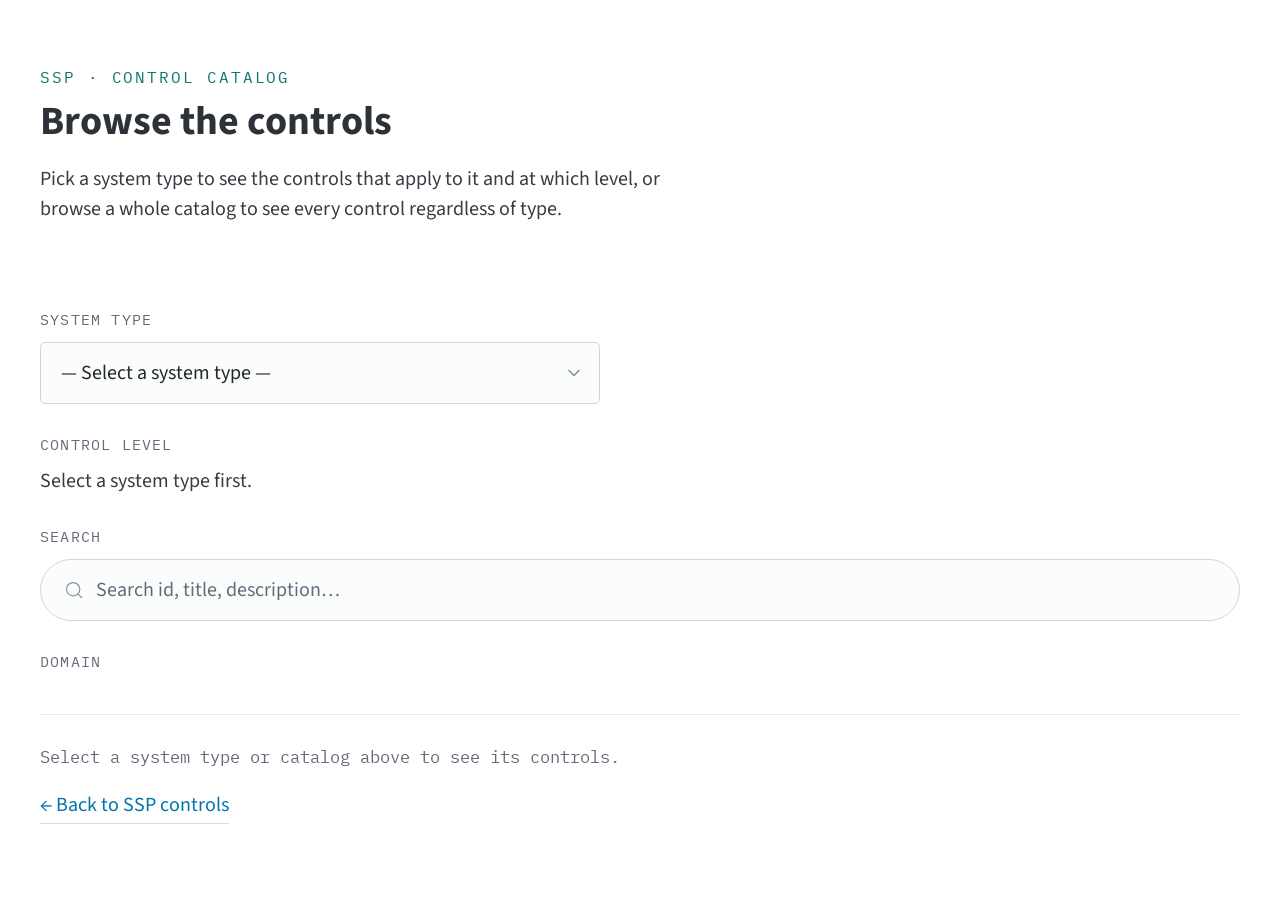
==== docs/controls/index.html @ 4e7e6baa "Initial commit: standalone SSP controls tool, migrated from ziqiangg.github.io Pruned to the SSP too" ====
<!DOCTYPE html>
<html lang="en">
<head>
<meta charset="UTF-8">
<meta name="viewport" content="width=device-width, initial-scale=1">
<title>Control Catalog &middot; SSP</title>
<meta name="description" content="Browse and filter all 248 SSP controls by system type, control level, and domain.">
<link rel="icon" type="image/png" href="../assets/img/favicon.png">
<link rel="preconnect" href="https://fonts.googleapis.com">
<link rel="preconnect" href="https://fonts.gstatic.com" crossorigin>
<link href="https://fonts.googleapis.com/css2?family=IBM+Plex+Mono:wght@500;600&family=Source+Sans+3:wght@400;600&display=swap" rel="stylesheet">
<link rel="stylesheet" href="../assets/css/pico.classless.min.css">
<link rel="stylesheet" href="../assets/css/style.css">
</head>
<body>
<main>
  <section class="brief">
    <span class="eyebrow">SSP &middot; Control Catalog</span>
    <h1>Browse the controls</h1>
    <p>
      Pick a system type to see the controls that apply to it and at which level, or browse a whole
      catalog to see every control regardless of type.
    </p>
  </section>

  <form id="filters" class="filter-bar">
    <fieldset>
      <legend>System type</legend>
      <select id="type-select" name="type">
        <option value="">Loading&hellip;</option>
      </select>
    </fieldset>

    <fieldset>
      <legend>Control level</legend>
      <div id="level-filter" class="check-list"></div>
    </fieldset>

    <fieldset>
      <legend>Search</legend>
      <input type="search" id="search-input" name="q" placeholder="Search id, title, description&hellip;" aria-label="Search controls">
    </fieldset>

    <fieldset>
      <legend>Domain</legend>
      <div id="domain-filter" class="check-list domain-grid"></div>
    </fieldset>
  </form>

  <p id="result-count" class="result-count" aria-live="polite"></p>

  <ul id="control-list" class="control-list"></ul>

  <p><a class="source-link" href="../">&larr; Back to SSP controls</a></p>
</main>
<script src="../assets/js/controls.js"></script>
</body>
</html>
---- docs/assets/css/pico.classless.min.css ----
@charset "UTF-8";/*!
 * Pico CSS ✨ v2.0.6 (https://picocss.com)
 * Copyright 2019-2024 - Licensed under MIT
 */:root{--pico-font-family-emoji:"Apple Color Emoji","Segoe UI Emoji","Segoe UI Symbol","Noto Color Emoji";--pico-font-family-sans-serif:system-ui,"Segoe UI",Roboto,Oxygen,Ubuntu,Cantarell,Helvetica,Arial,"Helvetica Neue",sans-serif,var(--pico-font-family-emoji);--pico-font-family-monospace:ui-monospace,SFMono-Regular,"SF Mono",Menlo,Consolas,"Liberation Mono",monospace,var(--pico-font-family-emoji);--pico-font-family:var(--pico-font-family-sans-serif);--pico-line-height:1.5;--pico-font-weight:400;--pico-font-size:100%;--pico-text-underline-offset:0.1rem;--pico-border-radius:0.25rem;--pico-border-width:0.0625rem;--pico-outline-width:0.125rem;--pico-transition:0.2s ease-in-out;--pico-spacing:1rem;--pico-typography-spacing-vertical:1rem;--pico-block-spacing-vertical:var(--pico-spacing);--pico-block-spacing-horizontal:var(--pico-spacing);--pico-form-element-spacing-vertical:0.75rem;--pico-form-element-spacing-horizontal:1rem;--pico-group-box-shadow:0 0 0 rgba(0, 0, 0, 0);--pico-group-box-shadow-focus-with-button:0 0 0 var(--pico-outline-width) var(--pico-primary-focus);--pico-group-box-shadow-focus-with-input:0 0 0 0.0625rem var(--pico-form-element-border-color);--pico-modal-overlay-backdrop-filter:blur(0.375rem);--pico-nav-element-spacing-vertical:1rem;--pico-nav-element-spacing-horizontal:0.5rem;--pico-nav-link-spacing-vertical:0.5rem;--pico-nav-link-spacing-horizontal:0.5rem;--pico-nav-breadcrumb-divider:">";--pico-icon-checkbox:url("data:image/svg+xml,%3Csvg xmlns='http://www.w3.org/2000/svg' width='24' height='24' viewBox='0 0 24 24' fill='none' stroke='rgb(255, 255, 255)' stroke-width='4' stroke-linecap='round' stroke-linejoin='round'%3E%3Cpolyline points='20 6 9 17 4 12'%3E%3C/polyline%3E%3C/svg%3E");--pico-icon-minus:url("data:image/svg+xml,%3Csvg xmlns='http://www.w3.org/2000/svg' width='24' height='24' viewBox='0 0 24 24' fill='none' stroke='rgb(255, 255, 255)' stroke-width='4' stroke-linecap='round' stroke-linejoin='round'%3E%3Cline x1='5' y1='12' x2='19' y2='12'%3E%3C/line%3E%3C/svg%3E");--pico-icon-chevron:url("data:image/svg+xml,%3Csvg xmlns='http://www.w3.org/2000/svg' width='24' height='24' viewBox='0 0 24 24' fill='none' stroke='rgb(136, 145, 164)' stroke-width='2' stroke-linecap='round' stroke-linejoin='round'%3E%3Cpolyline points='6 9 12 15 18 9'%3E%3C/polyline%3E%3C/svg%3E");--pico-icon-date:url("data:image/svg+xml,%3Csvg xmlns='http://www.w3.org/2000/svg' width='24' height='24' viewBox='0 0 24 24' fill='none' stroke='rgb(136, 145, 164)' stroke-width='2' stroke-linecap='round' stroke-linejoin='round'%3E%3Crect x='3' y='4' width='18' height='18' rx='2' ry='2'%3E%3C/rect%3E%3Cline x1='16' y1='2' x2='16' y2='6'%3E%3C/line%3E%3Cline x1='8' y1='2' x2='8' y2='6'%3E%3C/line%3E%3Cline x1='3' y1='10' x2='21' y2='10'%3E%3C/line%3E%3C/svg%3E");--pico-icon-time:url("data:image/svg+xml,%3Csvg xmlns='http://www.w3.org/2000/svg' width='24' height='24' viewBox='0 0 24 24' fill='none' stroke='rgb(136, 145, 164)' stroke-width='2' stroke-linecap='round' stroke-linejoin='round'%3E%3Ccircle cx='12' cy='12' r='10'%3E%3C/circle%3E%3Cpolyline points='12 6 12 12 16 14'%3E%3C/polyline%3E%3C/svg%3E");--pico-icon-search:url("data:image/svg+xml,%3Csvg xmlns='http://www.w3.org/2000/svg' width='24' height='24' viewBox='0 0 24 24' fill='none' stroke='rgb(136, 145, 164)' stroke-width='1.5' stroke-linecap='round' stroke-linejoin='round'%3E%3Ccircle cx='11' cy='11' r='8'%3E%3C/circle%3E%3Cline x1='21' y1='21' x2='16.65' y2='16.65'%3E%3C/line%3E%3C/svg%3E");--pico-icon-close:url("data:image/svg+xml,%3Csvg xmlns='http://www.w3.org/2000/svg' width='24' height='24' viewBox='0 0 24 24' fill='none' stroke='rgb(136, 145, 164)' stroke-width='3' stroke-linecap='round' stroke-linejoin='round'%3E%3Cline x1='18' y1='6' x2='6' y2='18'%3E%3C/line%3E%3Cline x1='6' y1='6' x2='18' y2='18'%3E%3C/line%3E%3C/svg%3E");--pico-icon-loading:url("data:image/svg+xml,%3Csvg fill='none' height='24' width='24' viewBox='0 0 24 24' xmlns='http://www.w3.org/2000/svg' %3E%3Cstyle%3E g %7B animation: rotate 2s linear infinite; transform-origin: center center; %7D circle %7B stroke-dasharray: 75,100; stroke-dashoffset: -5; animation: dash 1.5s ease-in-out infinite; stroke-linecap: round; %7D @keyframes rotate %7B 0%25 %7B transform: rotate(0deg); %7D 100%25 %7B transform: rotate(360deg); %7D %7D @keyframes dash %7B 0%25 %7B stroke-dasharray: 1,100; stroke-dashoffset: 0; %7D 50%25 %7B stroke-dasharray: 44.5,100; stroke-dashoffset: -17.5; %7D 100%25 %7B stroke-dasharray: 44.5,100; stroke-dashoffset: -62; %7D %7D %3C/style%3E%3Cg%3E%3Ccircle cx='12' cy='12' r='10' fill='none' stroke='rgb(136, 145, 164)' stroke-width='4' /%3E%3C/g%3E%3C/svg%3E")}@media (min-width:576px){:root{--pico-font-size:106.25%}}@media (min-width:768px){:root{--pico-font-size:112.5%}}@media (min-width:1024px){:root{--pico-font-size:118.75%}}@media (min-width:1280px){:root{--pico-font-size:125%}}@media (min-width:1536px){:root{--pico-font-size:131.25%}}a{--pico-text-decoration:underline}small{--pico-font-size:0.875em}h1,h2,h3,h4,h5,h6{--pico-font-weight:700}h1{--pico-font-size:2rem;--pico-line-height:1.125;--pico-typography-spacing-top:3rem}h2{--pico-font-size:1.75rem;--pico-line-height:1.15;--pico-typography-spacing-top:2.625rem}h3{--pico-font-size:1.5rem;--pico-line-height:1.175;--pico-typography-spacing-top:2.25rem}h4{--pico-font-size:1.25rem;--pico-line-height:1.2;--pico-typography-spacing-top:1.874rem}h5{--pico-font-size:1.125rem;--pico-line-height:1.225;--pico-typography-spacing-top:1.6875rem}h6{--pico-font-size:1rem;--pico-line-height:1.25;--pico-typography-spacing-top:1.5rem}tfoot td,tfoot th,thead td,thead th{--pico-font-weight:600;--pico-border-width:0.1875rem}code,kbd,pre,samp{--pico-font-family:var(--pico-font-family-monospace)}kbd{--pico-font-weight:bolder}:where(select,textarea),input:not([type=submit],[type=button],[type=reset],[type=checkbox],[type=radio],[type=file]){--pico-outline-width:0.0625rem}[type=search]{--pico-border-radius:5rem}[type=checkbox],[type=radio]{--pico-border-width:0.125rem}[type=checkbox][role=switch]{--pico-border-width:0.1875rem}[role=search]{--pico-border-radius:5rem}[role=group] [role=button],[role=group] [type=button],[role=group] [type=submit],[role=group] button,[role=search] [role=button],[role=search] [type=button],[role=search] [type=submit],[role=search] button{--pico-form-element-spacing-horizontal:2rem}details summary[role=button]::after{filter:brightness(0) invert(1)}[aria-busy=true]:not(input,select,textarea):is(button,[type=submit],[type=button],[type=reset],[role=button])::before{filter:brightness(0) invert(1)}:root:not([data-theme=dark]),[data-theme=light]{--pico-background-color:#fff;--pico-color:#373c44;--pico-text-selection-color:rgba(2, 154, 232, 0.25);--pico-muted-color:#646b79;--pico-muted-border-color:#e7eaf0;--pico-primary:#0172ad;--pico-primary-background:#0172ad;--pico-primary-border:var(--pico-primary-background);--pico-primary-underline:rgba(1, 114, 173, 0.5);--pico-primary-hover:#015887;--pico-primary-hover-background:#02659a;--pico-primary-hover-border:var(--pico-primary-hover-background);--pico-primary-hover-underline:var(--pico-primary-hover);--pico-primary-focus:rgba(2, 154, 232, 0.5);--pico-primary-inverse:#fff;--pico-secondary:#5d6b89;--pico-secondary-background:#525f7a;--pico-secondary-border:var(--pico-secondary-background);--pico-secondary-underline:rgba(93, 107, 137, 0.5);--pico-secondary-hover:#48536b;--pico-secondary-hover-background:#48536b;--pico-secondary-hover-border:var(--pico-secondary-hover-background);--pico-secondary-hover-underline:var(--pico-secondary-hover);--pico-secondary-focus:rgba(93, 107, 137, 0.25);--pico-secondary-inverse:#fff;--pico-contrast:#181c25;--pico-contrast-background:#181c25;--pico-contrast-border:var(--pico-contrast-background);--pico-contrast-underline:rgba(24, 28, 37, 0.5);--pico-contrast-hover:#000;--pico-contrast-hover-background:#000;--pico-contrast-hover-border:var(--pico-contrast-hover-background);--pico-contrast-hover-underline:var(--pico-secondary-hover);--pico-contrast-focus:rgba(93, 107, 137, 0.25);--pico-contrast-inverse:#fff;--pico-box-shadow:0.0145rem 0.029rem 0.174rem rgba(129, 145, 181, 0.01698),0.0335rem 0.067rem 0.402rem rgba(129, 145, 181, 0.024),0.0625rem 0.125rem 0.75rem rgba(129, 145, 181, 0.03),0.1125rem 0.225rem 1.35rem rgba(129, 145, 181, 0.036),0.2085rem 0.417rem 2.502rem rgba(129, 145, 181, 0.04302),0.5rem 1rem 6rem rgba(129, 145, 181, 0.06),0 0 0 0.0625rem rgba(129, 145, 181, 0.015);--pico-h1-color:#2d3138;--pico-h2-color:#373c44;--pico-h3-color:#424751;--pico-h4-color:#4d535e;--pico-h5-color:#5c6370;--pico-h6-color:#646b79;--pico-mark-background-color:#fde7c0;--pico-mark-color:#0f1114;--pico-ins-color:#1d6a54;--pico-del-color:#883935;--pico-blockquote-border-color:var(--pico-muted-border-color);--pico-blockquote-footer-color:var(--pico-muted-color);--pico-button-box-shadow:0 0 0 rgba(0, 0, 0, 0);--pico-button-hover-box-shadow:0 0 0 rgba(0, 0, 0, 0);--pico-table-border-color:var(--pico-muted-border-color);--pico-table-row-stripped-background-color:rgba(111, 120, 135, 0.0375);--pico-code-background-color:#f3f5f7;--pico-code-color:#646b79;--pico-code-kbd-background-color:var(--pico-color);--pico-code-kbd-color:var(--pico-background-color);--pico-form-element-background-color:#fbfcfc;--pico-form-element-selected-background-color:#dfe3eb;--pico-form-element-border-color:#cfd5e2;--pico-form-element-color:#23262c;--pico-form-element-placeholder-color:var(--pico-muted-color);--pico-form-element-active-background-color:#fff;--pico-form-element-active-border-color:var(--pico-primary-border);--pico-form-element-focus-color:var(--pico-primary-border);--pico-form-element-disabled-opacity:0.5;--pico-form-element-invalid-border-color:#b86a6b;--pico-form-element-invalid-active-border-color:#c84f48;--pico-form-element-invalid-focus-color:var(--pico-form-element-invalid-active-border-color);--pico-form-element-valid-border-color:#4c9b8a;--pico-form-element-valid-active-border-color:#279977;--pico-form-element-valid-focus-color:var(--pico-form-element-valid-active-border-color);--pico-switch-background-color:#bfc7d9;--pico-switch-checked-background-color:var(--pico-primary-background);--pico-switch-color:#fff;--pico-switch-thumb-box-shadow:0 0 0 rgba(0, 0, 0, 0);--pico-range-border-color:#dfe3eb;--pico-range-active-border-color:#bfc7d9;--pico-range-thumb-border-color:var(--pico-background-color);--pico-range-thumb-color:var(--pico-secondary-background);--pico-range-thumb-active-color:var(--pico-primary-background);--pico-accordion-border-color:var(--pico-muted-border-color);--pico-accordion-active-summary-color:var(--pico-primary-hover);--pico-accordion-close-summary-color:var(--pico-color);--pico-accordion-open-summary-color:var(--pico-muted-color);--pico-card-background-color:var(--pico-background-color);--pico-card-border-color:var(--pico-muted-border-color);--pico-card-box-shadow:var(--pico-box-shadow);--pico-card-sectioning-background-color:#fbfcfc;--pico-loading-spinner-opacity:0.5;--pico-modal-overlay-background-color:rgba(232, 234, 237, 0.75);--pico-progress-background-color:#dfe3eb;--pico-progress-color:var(--pico-primary-background);--pico-tooltip-background-color:var(--pico-contrast-background);--pico-tooltip-color:var(--pico-contrast-inverse);--pico-icon-valid:url("data:image/svg+xml,%3Csvg xmlns='http://www.w3.org/2000/svg' width='24' height='24' viewBox='0 0 24 24' fill='none' stroke='rgb(76, 155, 138)' stroke-width='2' stroke-linecap='round' stroke-linejoin='round'%3E%3Cpolyline points='20 6 9 17 4 12'%3E%3C/polyline%3E%3C/svg%3E");--pico-icon-invalid:url("data:image/svg+xml,%3Csvg xmlns='http://www.w3.org/2000/svg' width='24' height='24' viewBox='0 0 24 24' fill='none' stroke='rgb(200, 79, 72)' stroke-width='2' stroke-linecap='round' stroke-linejoin='round'%3E%3Ccircle cx='12' cy='12' r='10'%3E%3C/circle%3E%3Cline x1='12' y1='8' x2='12' y2='12'%3E%3C/line%3E%3Cline x1='12' y1='16' x2='12.01' y2='16'%3E%3C/line%3E%3C/svg%3E");color-scheme:light}:root:not([data-theme=dark]) input:is([type=submit],[type=button],[type=reset],[type=checkbox],[type=radio],[type=file]),[data-theme=light] input:is([type=submit],[type=button],[type=reset],[type=checkbox],[type=radio],[type=file]){--pico-form-element-focus-color:var(--pico-primary-focus)}@media only screen and (prefers-color-scheme:dark){:root:not([data-theme]){--pico-background-color:#13171f;--pico-color:#c2c7d0;--pico-text-selection-color:rgba(1, 170, 255, 0.1875);--pico-muted-color:#7b8495;--pico-muted-border-color:#202632;--pico-primary:#01aaff;--pico-primary-background:#0172ad;--pico-primary-border:var(--pico-primary-background);--pico-primary-underline:rgba(1, 170, 255, 0.5);--pico-primary-hover:#79c0ff;--pico-primary-hover-background:#017fc0;--pico-primary-hover-border:var(--pico-primary-hover-background);--pico-primary-hover-underline:var(--pico-primary-hover);--pico-primary-focus:rgba(1, 170, 255, 0.375);--pico-primary-inverse:#fff;--pico-secondary:#969eaf;--pico-secondary-background:#525f7a;--pico-secondary-border:var(--pico-secondary-background);--pico-secondary-underline:rgba(150, 158, 175, 0.5);--pico-secondary-hover:#b3b9c5;--pico-secondary-hover-background:#5d6b89;--pico-secondary-hover-border:var(--pico-secondary-hover-background);--pico-secondary-hover-underline:var(--pico-secondary-hover);--pico-secondary-focus:rgba(144, 158, 190, 0.25);--pico-secondary-inverse:#fff;--pico-contrast:#dfe3eb;--pico-contrast-background:#eff1f4;--pico-contrast-border:var(--pico-contrast-background);--pico-contrast-underline:rgba(223, 227, 235, 0.5);--pico-contrast-hover:#fff;--pico-contrast-hover-background:#fff;--pico-contrast-hover-border:var(--pico-contrast-hover-background);--pico-contrast-hover-underline:var(--pico-contrast-hover);--pico-contrast-focus:rgba(207, 213, 226, 0.25);--pico-contrast-inverse:#000;--pico-box-shadow:0.0145rem 0.029rem 0.174rem rgba(7, 9, 12, 0.01698),0.0335rem 0.067rem 0.402rem rgba(7, 9, 12, 0.024),0.0625rem 0.125rem 0.75rem rgba(7, 9, 12, 0.03),0.1125rem 0.225rem 1.35rem rgba(7, 9, 12, 0.036),0.2085rem 0.417rem 2.502rem rgba(7, 9, 12, 0.04302),0.5rem 1rem 6rem rgba(7, 9, 12, 0.06),0 0 0 0.0625rem rgba(7, 9, 12, 0.015);--pico-h1-color:#f0f1f3;--pico-h2-color:#e0e3e7;--pico-h3-color:#c2c7d0;--pico-h4-color:#b3b9c5;--pico-h5-color:#a4acba;--pico-h6-color:#8891a4;--pico-mark-background-color:#014063;--pico-mark-color:#fff;--pico-ins-color:#62af9a;--pico-del-color:#ce7e7b;--pico-blockquote-border-color:var(--pico-muted-border-color);--pico-blockquote-footer-color:var(--pico-muted-color);--pico-button-box-shadow:0 0 0 rgba(0, 0, 0, 0);--pico-button-hover-box-shadow:0 0 0 rgba(0, 0, 0, 0);--pico-table-border-color:var(--pico-muted-border-color);--pico-table-row-stripped-background-color:rgba(111, 120, 135, 0.0375);--pico-code-background-color:#1a1f28;--pico-code-color:#8891a4;--pico-code-kbd-background-color:var(--pico-color);--pico-code-kbd-color:var(--pico-background-color);--pico-form-element-background-color:#1c212c;--pico-form-element-selected-background-color:#2a3140;--pico-form-element-border-color:#2a3140;--pico-form-element-color:#e0e3e7;--pico-form-element-placeholder-color:#8891a4;--pico-form-element-active-background-color:#1a1f28;--pico-form-element-active-border-color:var(--pico-primary-border);--pico-form-element-focus-color:var(--pico-primary-border);--pico-form-element-disabled-opacity:0.5;--pico-form-element-invalid-border-color:#964a50;--pico-form-element-invalid-active-border-color:#b7403b;--pico-form-element-invalid-focus-color:var(--pico-form-element-invalid-active-border-color);--pico-form-element-valid-border-color:#2a7b6f;--pico-form-element-valid-active-border-color:#16896a;--pico-form-element-valid-focus-color:var(--pico-form-element-valid-active-border-color);--pico-switch-background-color:#333c4e;--pico-switch-checked-background-color:var(--pico-primary-background);--pico-switch-color:#fff;--pico-switch-thumb-box-shadow:0 0 0 rgba(0, 0, 0, 0);--pico-range-border-color:#202632;--pico-range-active-border-color:#2a3140;--pico-range-thumb-border-color:var(--pico-background-color);--pico-range-thumb-color:var(--pico-secondary-background);--pico-range-thumb-active-color:var(--pico-primary-background);--pico-accordion-border-color:var(--pico-muted-border-color);--pico-accordion-active-summary-color:var(--pico-primary-hover);--pico-accordion-close-summary-color:var(--pico-color);--pico-accordion-open-summary-color:var(--pico-muted-color);--pico-card-background-color:#181c25;--pico-card-border-color:var(--pico-card-background-color);--pico-card-box-shadow:var(--pico-box-shadow);--pico-card-sectioning-background-color:#1a1f28;--pico-loading-spinner-opacity:0.5;--pico-modal-overlay-background-color:rgba(8, 9, 10, 0.75);--pico-progress-background-color:#202632;--pico-progress-color:var(--pico-primary-background);--pico-tooltip-background-color:var(--pico-contrast-background);--pico-tooltip-color:var(--pico-contrast-inverse);--pico-icon-valid:url("data:image/svg+xml,%3Csvg xmlns='http://www.w3.org/2000/svg' width='24' height='24' viewBox='0 0 24 24' fill='none' stroke='rgb(42, 123, 111)' stroke-width='2' stroke-linecap='round' stroke-linejoin='round'%3E%3Cpolyline points='20 6 9 17 4 12'%3E%3C/polyline%3E%3C/svg%3E");--pico-icon-invalid:url("data:image/svg+xml,%3Csvg xmlns='http://www.w3.org/2000/svg' width='24' height='24' viewBox='0 0 24 24' fill='none' stroke='rgb(150, 74, 80)' stroke-width='2' stroke-linecap='round' stroke-linejoin='round'%3E%3Ccircle cx='12' cy='12' r='10'%3E%3C/circle%3E%3Cline x1='12' y1='8' x2='12' y2='12'%3E%3C/line%3E%3Cline x1='12' y1='16' x2='12.01' y2='16'%3E%3C/line%3E%3C/svg%3E");color-scheme:dark}:root:not([data-theme]) input:is([type=submit],[type=button],[type=reset],[type=checkbox],[type=radio],[type=file]){--pico-form-element-focus-color:var(--pico-primary-focus)}}[data-theme=dark]{--pico-background-color:#13171f;--pico-color:#c2c7d0;--pico-text-selection-color:rgba(1, 170, 255, 0.1875);--pico-muted-color:#7b8495;--pico-muted-border-color:#202632;--pico-primary:#01aaff;--pico-primary-background:#0172ad;--pico-primary-border:var(--pico-primary-background);--pico-primary-underline:rgba(1, 170, 255, 0.5);--pico-primary-hover:#79c0ff;--pico-primary-hover-background:#017fc0;--pico-primary-hover-border:var(--pico-primary-hover-background);--pico-primary-hover-underline:var(--pico-primary-hover);--pico-primary-focus:rgba(1, 170, 255, 0.375);--pico-primary-inverse:#fff;--pico-secondary:#969eaf;--pico-secondary-background:#525f7a;--pico-secondary-border:var(--pico-secondary-background);--pico-secondary-underline:rgba(150, 158, 175, 0.5);--pico-secondary-hover:#b3b9c5;--pico-secondary-hover-background:#5d6b89;--pico-secondary-hover-border:var(--pico-secondary-hover-background);--pico-secondary-hover-underline:var(--pico-secondary-hover);--pico-secondary-focus:rgba(144, 158, 190, 0.25);--pico-secondary-inverse:#fff;--pico-contrast:#dfe3eb;--pico-contrast-background:#eff1f4;--pico-contrast-border:var(--pico-contrast-background);--pico-contrast-underline:rgba(223, 227, 235, 0.5);--pico-contrast-hover:#fff;--pico-contrast-hover-background:#fff;--pico-contrast-hover-border:var(--pico-contrast-hover-background);--pico-contrast-hover-underline:var(--pico-contrast-hover);--pico-contrast-focus:rgba(207, 213, 226, 0.25);--pico-contrast-inverse:#000;--pico-box-shadow:0.0145rem 0.029rem 0.174rem rgba(7, 9, 12, 0.01698),0.0335rem 0.067rem 0.402rem rgba(7, 9, 12, 0.024),0.0625rem 0.125rem 0.75rem rgba(7, 9, 12, 0.03),0.1125rem 0.225rem 1.35rem rgba(7, 9, 12, 0.036),0.2085rem 0.417rem 2.502rem rgba(7, 9, 12, 0.04302),0.5rem 1rem 6rem rgba(7, 9, 12, 0.06),0 0 0 0.0625rem rgba(7, 9, 12, 0.015);--pico-h1-color:#f0f1f3;--pico-h2-color:#e0e3e7;--pico-h3-color:#c2c7d0;--pico-h4-color:#b3b9c5;--pico-h5-color:#a4acba;--pico-h6-color:#8891a4;--pico-mark-background-color:#014063;--pico-mark-color:#fff;--pico-ins-color:#62af9a;--pico-del-color:#ce7e7b;--pico-blockquote-border-color:var(--pico-muted-border-color);--pico-blockquote-footer-color:var(--pico-muted-color);--pico-button-box-shadow:0 0 0 rgba(0, 0, 0, 0);--pico-button-hover-box-shadow:0 0 0 rgba(0, 0, 0, 0);--pico-table-border-color:var(--pico-muted-border-color);--pico-table-row-stripped-background-color:rgba(111, 120, 135, 0.0375);--pico-code-background-color:#1a1f28;--pico-code-color:#8891a4;--pico-code-kbd-background-color:var(--pico-color);--pico-code-kbd-color:var(--pico-background-color);--pico-form-element-background-color:#1c212c;--pico-form-element-selected-background-color:#2a3140;--pico-form-element-border-color:#2a3140;--pico-form-element-color:#e0e3e7;--pico-form-element-placeholder-color:#8891a4;--pico-form-element-active-background-color:#1a1f28;--pico-form-element-active-border-color:var(--pico-primary-border);--pico-form-element-focus-color:var(--pico-primary-border);--pico-form-element-disabled-opacity:0.5;--pico-form-element-invalid-border-color:#964a50;--pico-form-element-invalid-active-border-color:#b7403b;--pico-form-element-invalid-focus-color:var(--pico-form-element-invalid-active-border-color);--pico-form-element-valid-border-color:#2a7b6f;--pico-form-element-valid-active-border-color:#16896a;--pico-form-element-valid-focus-color:var(--pico-form-element-valid-active-border-color);--pico-switch-background-color:#333c4e;--pico-switch-checked-background-color:var(--pico-primary-background);--pico-switch-color:#fff;--pico-switch-thumb-box-shadow:0 0 0 rgba(0, 0, 0, 0);--pico-range-border-color:#202632;--pico-range-active-border-color:#2a3140;--pico-range-thumb-border-color:var(--pico-background-color);--pico-range-thumb-color:var(--pico-secondary-background);--pico-range-thumb-active-color:var(--pico-primary-background);--pico-accordion-border-color:var(--pico-muted-border-color);--pico-accordion-active-summary-color:var(--pico-primary-hover);--pico-accordion-close-summary-color:var(--pico-color);--pico-accordion-open-summary-color:var(--pico-muted-color);--pico-card-background-color:#181c25;--pico-card-border-color:var(--pico-card-background-color);--pico-card-box-shadow:var(--pico-box-shadow);--pico-card-sectioning-background-color:#1a1f28;--pico-loading-spinner-opacity:0.5;--pico-modal-overlay-background-color:rgba(8, 9, 10, 0.75);--pico-progress-background-color:#202632;--pico-progress-color:var(--pico-primary-background);--pico-tooltip-background-color:var(--pico-contrast-background);--pico-tooltip-color:var(--pico-contrast-inverse);--pico-icon-valid:url("data:image/svg+xml,%3Csvg xmlns='http://www.w3.org/2000/svg' width='24' height='24' viewBox='0 0 24 24' fill='none' stroke='rgb(42, 123, 111)' stroke-width='2' stroke-linecap='round' stroke-linejoin='round'%3E%3Cpolyline points='20 6 9 17 4 12'%3E%3C/polyline%3E%3C/svg%3E");--pico-icon-invalid:url("data:image/svg+xml,%3Csvg xmlns='http://www.w3.org/2000/svg' width='24' height='24' viewBox='0 0 24 24' fill='none' stroke='rgb(150, 74, 80)' stroke-width='2' stroke-linecap='round' stroke-linejoin='round'%3E%3Ccircle cx='12' cy='12' r='10'%3E%3C/circle%3E%3Cline x1='12' y1='8' x2='12' y2='12'%3E%3C/line%3E%3Cline x1='12' y1='16' x2='12.01' y2='16'%3E%3C/line%3E%3C/svg%3E");color-scheme:dark}[data-theme=dark] input:is([type=submit],[type=button],[type=reset],[type=checkbox],[type=radio],[type=file]){--pico-form-element-focus-color:var(--pico-primary-focus)}[type=checkbox],[type=radio],[type=range],progress{accent-color:var(--pico-primary)}*,::after,::before{box-sizing:border-box;background-repeat:no-repeat}::after,::before{text-decoration:inherit;vertical-align:inherit}:where(:root){-webkit-tap-highlight-color:transparent;-webkit-text-size-adjust:100%;-moz-text-size-adjust:100%;text-size-adjust:100%;background-color:var(--pico-background-color);color:var(--pico-color);font-weight:var(--pico-font-weight);font-size:var(--pico-font-size);line-height:var(--pico-line-height);font-family:var(--pico-font-family);text-underline-offset:var(--pico-text-underline-offset);text-rendering:optimizeLegibility;overflow-wrap:break-word;-moz-tab-size:4;-o-tab-size:4;tab-size:4}body{width:100%;margin:0}main{display:block}body>footer,body>header,body>main{width:100%;margin-right:auto;margin-left:auto;padding:var(--pico-block-spacing-vertical) var(--pico-block-spacing-horizontal)}@media (min-width:576px){body>footer,body>header,body>main{max-width:510px;padding-right:0;padding-left:0}}@media (min-width:768px){body>footer,body>header,body>main{max-width:700px}}@media (min-width:1024px){body>footer,body>header,body>main{max-width:950px}}@media (min-width:1280px){body>footer,body>header,body>main{max-width:1200px}}@media (min-width:1536px){body>footer,body>header,body>main{max-width:1450px}}section{margin-bottom:var(--pico-block-spacing-vertical)}b,strong{font-weight:bolder}sub,sup{position:relative;font-size:.75em;line-height:0;vertical-align:baseline}sub{bottom:-.25em}sup{top:-.5em}address,blockquote,dl,ol,p,pre,table,ul{margin-top:0;margin-bottom:var(--pico-typography-spacing-vertical);color:var(--pico-color);font-style:normal;font-weight:var(--pico-font-weight)}h1,h2,h3,h4,h5,h6{margin-top:0;margin-bottom:var(--pico-typography-spacing-vertical);color:var(--pico-color);font-weight:var(--pico-font-weight);font-size:var(--pico-font-size);line-height:var(--pico-line-height);font-family:var(--pico-font-family)}h1{--pico-color:var(--pico-h1-color)}h2{--pico-color:var(--pico-h2-color)}h3{--pico-color:var(--pico-h3-color)}h4{--pico-color:var(--pico-h4-color)}h5{--pico-color:var(--pico-h5-color)}h6{--pico-color:var(--pico-h6-color)}:where(article,address,blockquote,dl,figure,form,ol,p,pre,table,ul)~:is(h1,h2,h3,h4,h5,h6){margin-top:var(--pico-typography-spacing-top)}p{margin-bottom:var(--pico-typography-spacing-vertical)}hgroup{margin-bottom:var(--pico-typography-spacing-vertical)}hgroup>*{margin-top:0;margin-bottom:0}hgroup>:not(:first-child):last-child{--pico-color:var(--pico-muted-color);--pico-font-weight:unset;font-size:1rem}:where(ol,ul) li{margin-bottom:calc(var(--pico-typography-spacing-vertical) * .25)}:where(dl,ol,ul) :where(dl,ol,ul){margin:0;margin-top:calc(var(--pico-typography-spacing-vertical) * .25)}ul li{list-style:square}mark{padding:.125rem .25rem;background-color:var(--pico-mark-background-color);color:var(--pico-mark-color);vertical-align:baseline}blockquote{display:block;margin:var(--pico-typography-spacing-vertical) 0;padding:var(--pico-spacing);border-right:none;border-left:.25rem solid var(--pico-blockquote-border-color);border-inline-start:0.25rem solid var(--pico-blockquote-border-color);border-inline-end:none}blockquote footer{margin-top:calc(var(--pico-typography-spacing-vertical) * .5);color:var(--pico-blockquote-footer-color)}abbr[title]{border-bottom:1px dotted;text-decoration:none;cursor:help}ins{color:var(--pico-ins-color);text-decoration:none}del{color:var(--pico-del-color)}::-moz-selection{background-color:var(--pico-text-selection-color)}::selection{background-color:var(--pico-text-selection-color)}:where(a:not([role=button])),[role=link]{--pico-color:var(--pico-primary);--pico-background-color:transparent;--pico-underline:var(--pico-primary-underline);outline:0;background-color:var(--pico-background-color);color:var(--pico-color);-webkit-text-decoration:var(--pico-text-decoration);text-decoration:var(--pico-text-decoration);text-decoration-color:var(--pico-underline);text-underline-offset:0.125em;transition:background-color var(--pico-transition),color var(--pico-transition),box-shadow var(--pico-transition),-webkit-text-decoration var(--pico-transition);transition:background-color var(--pico-transition),color var(--pico-transition),text-decoration var(--pico-transition),box-shadow var(--pico-transition);transition:background-color var(--pico-transition),color var(--pico-transition),text-decoration var(--pico-transition),box-shadow var(--pico-transition),-webkit-text-decoration var(--pico-transition)}:where(a:not([role=button])):is([aria-current]:not([aria-current=false]),:hover,:active,:focus),[role=link]:is([aria-current]:not([aria-current=false]),:hover,:active,:focus){--pico-color:var(--pico-primary-hover);--pico-underline:var(--pico-primary-hover-underline);--pico-text-decoration:underline}:where(a:not([role=button])):focus-visible,[role=link]:focus-visible{box-shadow:0 0 0 var(--pico-outline-width) var(--pico-primary-focus)}a[role=button]{display:inline-block}button{margin:0;overflow:visible;font-family:inherit;text-transform:none}[type=button],[type=reset],[type=submit],button{-webkit-appearance:button}[role=button],[type=button],[type=file]::file-selector-button,[type=reset],[type=submit],button{--pico-background-color:var(--pico-primary-background);--pico-border-color:var(--pico-primary-border);--pico-color:var(--pico-primary-inverse);--pico-box-shadow:var(--pico-button-box-shadow, 0 0 0 rgba(0, 0, 0, 0));padding:var(--pico-form-element-spacing-vertical) var(--pico-form-element-spacing-horizontal);border:var(--pico-border-width) solid var(--pico-border-color);border-radius:var(--pico-border-radius);outline:0;background-color:var(--pico-background-color);box-shadow:var(--pico-box-shadow);color:var(--pico-color);font-weight:var(--pico-font-weight);font-size:1rem;line-height:var(--pico-line-height);text-align:center;text-decoration:none;cursor:pointer;-webkit-user-select:none;-moz-user-select:none;user-select:none;transition:background-color var(--pico-transition),border-color var(--pico-transition),color var(--pico-transition),box-shadow var(--pico-transition)}[role=button]:is(:hover,:active,:focus),[role=button]:is([aria-current]:not([aria-current=false])),[type=button]:is(:hover,:active,:focus),[type=button]:is([aria-current]:not([aria-current=false])),[type=file]::file-selector-button:is(:hover,:active,:focus),[type=file]::file-selector-button:is([aria-current]:not([aria-current=false])),[type=reset]:is(:hover,:active,:focus),[type=reset]:is([aria-current]:not([aria-current=false])),[type=submit]:is(:hover,:active,:focus),[type=submit]:is([aria-current]:not([aria-current=false])),button:is(:hover,:active,:focus),button:is([aria-current]:not([aria-current=false])){--pico-background-color:var(--pico-primary-hover-background);--pico-border-color:var(--pico-primary-hover-border);--pico-box-shadow:var(--pico-button-hover-box-shadow, 0 0 0 rgba(0, 0, 0, 0));--pico-color:var(--pico-primary-inverse)}[role=button]:focus,[role=button]:is([aria-current]:not([aria-current=false])):focus,[type=button]:focus,[type=button]:is([aria-current]:not([aria-current=false])):focus,[type=file]::file-selector-button:focus,[type=file]::file-selector-button:is([aria-current]:not([aria-current=false])):focus,[type=reset]:focus,[type=reset]:is([aria-current]:not([aria-current=false])):focus,[type=submit]:focus,[type=submit]:is([aria-current]:not([aria-current=false])):focus,button:focus,button:is([aria-current]:not([aria-current=false])):focus{--pico-box-shadow:var(--pico-button-hover-box-shadow, 0 0 0 rgba(0, 0, 0, 0)),0 0 0 var(--pico-outline-width) var(--pico-primary-focus)}[type=button],[type=reset],[type=submit]{margin-bottom:var(--pico-spacing)}[type=file]::file-selector-button,[type=reset]{--pico-background-color:var(--pico-secondary-background);--pico-border-color:var(--pico-secondary-border);--pico-color:var(--pico-secondary-inverse);cursor:pointer}[type=file]::file-selector-button:is([aria-current]:not([aria-current=false]),:hover,:active,:focus),[type=reset]:is([aria-current]:not([aria-current=false]),:hover,:active,:focus){--pico-background-color:var(--pico-secondary-hover-background);--pico-border-color:var(--pico-secondary-hover-border);--pico-color:var(--pico-secondary-inverse)}[type=file]::file-selector-button:focus,[type=reset]:focus{--pico-box-shadow:var(--pico-button-hover-box-shadow, 0 0 0 rgba(0, 0, 0, 0)),0 0 0 var(--pico-outline-width) var(--pico-secondary-focus)}:where(button,[type=submit],[type=reset],[type=button],[role=button])[disabled],:where(fieldset[disabled]) :is(button,[type=submit],[type=button],[type=reset],[role=button]){opacity:.5;pointer-events:none}:where(table){width:100%;border-collapse:collapse;border-spacing:0;text-indent:0}td,th{padding:calc(var(--pico-spacing)/ 2) var(--pico-spacing);border-bottom:var(--pico-border-width) solid var(--pico-table-border-color);background-color:var(--pico-background-color);color:var(--pico-color);font-weight:var(--pico-font-weight);text-align:left;text-align:start}tfoot td,tfoot th{border-top:var(--pico-border-width) solid var(--pico-table-border-color);border-bottom:0}table.striped tbody tr:nth-child(odd) td,table.striped tbody tr:nth-child(odd) th{background-color:var(--pico-table-row-stripped-background-color)}:where(audio,canvas,iframe,img,svg,video){vertical-align:middle}audio,video{display:inline-block}audio:not([controls]){display:none;height:0}:where(iframe){border-style:none}img{max-width:100%;height:auto;border-style:none}:where(svg:not([fill])){fill:currentColor}svg:not(:root){overflow:hidden}code,kbd,pre,samp{font-size:.875em;font-family:var(--pico-font-family)}pre code{font-size:inherit;font-family:inherit}pre{-ms-overflow-style:scrollbar;overflow:auto}code,kbd,pre{border-radius:var(--pico-border-radius);background:var(--pico-code-background-color);color:var(--pico-code-color);font-weight:var(--pico-font-weight);line-height:initial}code,kbd{display:inline-block;padding:.375rem}pre{display:block;margin-bottom:var(--pico-spacing);overflow-x:auto}pre>code{display:block;padding:var(--pico-spacing);background:0 0;line-height:var(--pico-line-height)}kbd{background-color:var(--pico-code-kbd-background-color);color:var(--pico-code-kbd-color);vertical-align:baseline}figure{display:block;margin:0;padding:0}figure figcaption{padding:calc(var(--pico-spacing) * .5) 0;color:var(--pico-muted-color)}hr{height:0;margin:var(--pico-typography-spacing-vertical) 0;border:0;border-top:1px solid var(--pico-muted-border-color);color:inherit}[hidden],template{display:none!important}canvas{display:inline-block}input,optgroup,select,textarea{margin:0;font-size:1rem;line-height:var(--pico-line-height);font-family:inherit;letter-spacing:inherit}input{overflow:visible}select{text-transform:none}legend{max-width:100%;padding:0;color:inherit;white-space:normal}textarea{overflow:auto}[type=checkbox],[type=radio]{padding:0}::-webkit-inner-spin-button,::-webkit-outer-spin-button{height:auto}[type=search]{-webkit-appearance:textfield;outline-offset:-2px}[type=search]::-webkit-search-decoration{-webkit-appearance:none}::-webkit-file-upload-button{-webkit-appearance:button;font:inherit}::-moz-focus-inner{padding:0;border-style:none}:-moz-focusring{outline:0}:-moz-ui-invalid{box-shadow:none}::-ms-expand{display:none}[type=file],[type=range]{padding:0;border-width:0}input:not([type=checkbox],[type=radio],[type=range]){height:calc(1rem * var(--pico-line-height) + var(--pico-form-element-spacing-vertical) * 2 + var(--pico-border-width) * 2)}fieldset{width:100%;margin:0;margin-bottom:var(--pico-spacing);padding:0;border:0}fieldset legend,label{display:block;margin-bottom:calc(var(--pico-spacing) * .375);color:var(--pico-color);font-weight:var(--pico-form-label-font-weight,var(--pico-font-weight))}fieldset legend{margin-bottom:calc(var(--pico-spacing) * .5)}button[type=submit],input:not([type=checkbox],[type=radio]),select,textarea{width:100%}input:not([type=checkbox],[type=radio],[type=range],[type=file]),select,textarea{-webkit-appearance:none;-moz-appearance:none;appearance:none;padding:var(--pico-form-element-spacing-vertical) var(--pico-form-element-spacing-horizontal)}input,select,textarea{--pico-background-color:var(--pico-form-element-background-color);--pico-border-color:var(--pico-form-element-border-color);--pico-color:var(--pico-form-element-color);--pico-box-shadow:none;border:var(--pico-border-width) solid var(--pico-border-color);border-radius:var(--pico-border-radius);outline:0;background-color:var(--pico-background-color);box-shadow:var(--pico-box-shadow);color:var(--pico-color);font-weight:var(--pico-font-weight);transition:background-color var(--pico-transition),border-color var(--pico-transition),color var(--pico-transition),box-shadow var(--pico-transition)}:where(select,textarea):not([readonly]):is(:active,:focus),input:not([type=submit],[type=button],[type=reset],[type=checkbox],[type=radio],[readonly]):is(:active,:focus){--pico-background-color:var(--pico-form-element-active-background-color)}:where(select,textarea):not([readonly]):is(:active,:focus),input:not([type=submit],[type=button],[type=reset],[role=switch],[readonly]):is(:active,:focus){--pico-border-color:var(--pico-form-element-active-border-color)}:where(select,textarea):not([readonly]):focus,input:not([type=submit],[type=button],[type=reset],[type=range],[type=file],[readonly]):focus{--pico-box-shadow:0 0 0 var(--pico-outline-width) var(--pico-form-element-focus-color)}:where(fieldset[disabled]) :is(input:not([type=submit],[type=button],[type=reset]),select,textarea),input:not([type=submit],[type=button],[type=reset])[disabled],label[aria-disabled=true],select[disabled],textarea[disabled]{opacity:var(--pico-form-element-disabled-opacity);pointer-events:none}label[aria-disabled=true] input[disabled]{opacity:1}:where(input,select,textarea):not([type=checkbox],[type=radio],[type=date],[type=datetime-local],[type=month],[type=time],[type=week],[type=range])[aria-invalid]{padding-right:calc(var(--pico-form-element-spacing-horizontal) + 1.5rem)!important;padding-left:var(--pico-form-element-spacing-horizontal);padding-inline-start:var(--pico-form-element-spacing-horizontal)!important;padding-inline-end:calc(var(--pico-form-element-spacing-horizontal) + 1.5rem)!important;background-position:center right .75rem;background-size:1rem auto;background-repeat:no-repeat}:where(input,select,textarea):not([type=checkbox],[type=radio],[type=date],[type=datetime-local],[type=month],[type=time],[type=week],[type=range])[aria-invalid=false]:not(select){background-image:var(--pico-icon-valid)}:where(input,select,textarea):not([type=checkbox],[type=radio],[type=date],[type=datetime-local],[type=month],[type=time],[type=week],[type=range])[aria-invalid=true]:not(select){background-image:var(--pico-icon-invalid)}:where(input,select,textarea)[aria-invalid=false]{--pico-border-color:var(--pico-form-element-valid-border-color)}:where(input,select,textarea)[aria-invalid=false]:is(:active,:focus){--pico-border-color:var(--pico-form-element-valid-active-border-color)!important}:where(input,select,textarea)[aria-invalid=false]:is(:active,:focus):not([type=checkbox],[type=radio]){--pico-box-shadow:0 0 0 var(--pico-outline-width) var(--pico-form-element-valid-focus-color)!important}:where(input,select,textarea)[aria-invalid=true]{--pico-border-color:var(--pico-form-element-invalid-border-color)}:where(input,select,textarea)[aria-invalid=true]:is(:active,:focus){--pico-border-color:var(--pico-form-element-invalid-active-border-color)!important}:where(input,select,textarea)[aria-invalid=true]:is(:active,:focus):not([type=checkbox],[type=radio]){--pico-box-shadow:0 0 0 var(--pico-outline-width) var(--pico-form-element-invalid-focus-color)!important}[dir=rtl] :where(input,select,textarea):not([type=checkbox],[type=radio]):is([aria-invalid],[aria-invalid=true],[aria-invalid=false]){background-position:center left .75rem}input::-webkit-input-placeholder,input::placeholder,select:invalid,textarea::-webkit-input-placeholder,textarea::placeholder{color:var(--pico-form-element-placeholder-color);opacity:1}input:not([type=checkbox],[type=radio]),select,textarea{margin-bottom:var(--pico-spacing)}select::-ms-expand{border:0;background-color:transparent}select:not([multiple],[size]){padding-right:calc(var(--pico-form-element-spacing-horizontal) + 1.5rem);padding-left:var(--pico-form-element-spacing-horizontal);padding-inline-start:var(--pico-form-element-spacing-horizontal);padding-inline-end:calc(var(--pico-form-element-spacing-horizontal) + 1.5rem);background-image:var(--pico-icon-chevron);background-position:center right .75rem;background-size:1rem auto;background-repeat:no-repeat}select[multiple] option:checked{background:var(--pico-form-element-selected-background-color);color:var(--pico-form-element-color)}[dir=rtl] select:not([multiple],[size]){background-position:center left .75rem}textarea{display:block;resize:vertical}textarea[aria-invalid]{--pico-icon-height:calc(1rem * var(--pico-line-height) + var(--pico-form-element-spacing-vertical) * 2 + var(--pico-border-width) * 2);background-position:top right .75rem!important;background-size:1rem var(--pico-icon-height)!important}:where(input,select,textarea,fieldset)+small{display:block;width:100%;margin-top:calc(var(--pico-spacing) * -.75);margin-bottom:var(--pico-spacing);color:var(--pico-muted-color)}:where(input,select,textarea,fieldset)[aria-invalid=false]+small{color:var(--pico-ins-color)}:where(input,select,textarea,fieldset)[aria-invalid=true]+small{color:var(--pico-del-color)}label>:where(input,select,textarea){margin-top:calc(var(--pico-spacing) * .25)}label:has([type=checkbox],[type=radio]){width:-moz-fit-content;width:fit-content;cursor:pointer}[type=checkbox],[type=radio]{-webkit-appearance:none;-moz-appearance:none;appearance:none;width:1.25em;height:1.25em;margin-top:-.125em;margin-inline-end:.5em;border-width:var(--pico-border-width);vertical-align:middle;cursor:pointer}[type=checkbox]::-ms-check,[type=radio]::-ms-check{display:none}[type=checkbox]:checked,[type=checkbox]:checked:active,[type=checkbox]:checked:focus,[type=radio]:checked,[type=radio]:checked:active,[type=radio]:checked:focus{--pico-background-color:var(--pico-primary-background);--pico-border-color:var(--pico-primary-border);background-image:var(--pico-icon-checkbox);background-position:center;background-size:.75em auto;background-repeat:no-repeat}[type=checkbox]~label,[type=radio]~label{display:inline-block;margin-bottom:0;cursor:pointer}[type=checkbox]~label:not(:last-of-type),[type=radio]~label:not(:last-of-type){margin-inline-end:1em}[type=checkbox]:indeterminate{--pico-background-color:var(--pico-primary-background);--pico-border-color:var(--pico-primary-border);background-image:var(--pico-icon-minus);background-position:center;background-size:.75em auto;background-repeat:no-repeat}[type=radio]{border-radius:50%}[type=radio]:checked,[type=radio]:checked:active,[type=radio]:checked:focus{--pico-background-color:var(--pico-primary-inverse);border-width:.35em;background-image:none}[type=checkbox][role=switch]{--pico-background-color:var(--pico-switch-background-color);--pico-color:var(--pico-switch-color);width:2.25em;height:1.25em;border:var(--pico-border-width) solid var(--pico-border-color);border-radius:1.25em;background-color:var(--pico-background-color);line-height:1.25em}[type=checkbox][role=switch]:not([aria-invalid]){--pico-border-color:var(--pico-switch-background-color)}[type=checkbox][role=switch]:before{display:block;aspect-ratio:1;height:100%;border-radius:50%;background-color:var(--pico-color);box-shadow:var(--pico-switch-thumb-box-shadow);content:"";transition:margin .1s ease-in-out}[type=checkbox][role=switch]:focus{--pico-background-color:var(--pico-switch-background-color);--pico-border-color:var(--pico-switch-background-color)}[type=checkbox][role=switch]:checked{--pico-background-color:var(--pico-switch-checked-background-color);--pico-border-color:var(--pico-switch-checked-background-color);background-image:none}[type=checkbox][role=switch]:checked::before{margin-inline-start:calc(2.25em - 1.25em)}[type=checkbox][role=switch][disabled]{--pico-background-color:var(--pico-border-color)}[type=checkbox][aria-invalid=false]:checked,[type=checkbox][aria-invalid=false]:checked:active,[type=checkbox][aria-invalid=false]:checked:focus,[type=checkbox][role=switch][aria-invalid=false]:checked,[type=checkbox][role=switch][aria-invalid=false]:checked:active,[type=checkbox][role=switch][aria-invalid=false]:checked:focus{--pico-background-color:var(--pico-form-element-valid-border-color)}[type=checkbox]:checked:active[aria-invalid=true],[type=checkbox]:checked:focus[aria-invalid=true],[type=checkbox]:checked[aria-invalid=true],[type=checkbox][role=switch]:checked:active[aria-invalid=true],[type=checkbox][role=switch]:checked:focus[aria-invalid=true],[type=checkbox][role=switch]:checked[aria-invalid=true]{--pico-background-color:var(--pico-form-element-invalid-border-color)}[type=checkbox][aria-invalid=false]:checked,[type=checkbox][aria-invalid=false]:checked:active,[type=checkbox][aria-invalid=false]:checked:focus,[type=checkbox][role=switch][aria-invalid=false]:checked,[type=checkbox][role=switch][aria-invalid=false]:checked:active,[type=checkbox][role=switch][aria-invalid=false]:checked:focus,[type=radio][aria-invalid=false]:checked,[type=radio][aria-invalid=false]:checked:active,[type=radio][aria-invalid=false]:checked:focus{--pico-border-color:var(--pico-form-element-valid-border-color)}[type=checkbox]:checked:active[aria-invalid=true],[type=checkbox]:checked:focus[aria-invalid=true],[type=checkbox]:checked[aria-invalid=true],[type=checkbox][role=switch]:checked:active[aria-invalid=true],[type=checkbox][role=switch]:checked:focus[aria-invalid=true],[type=checkbox][role=switch]:checked[aria-invalid=true],[type=radio]:checked:active[aria-invalid=true],[type=radio]:checked:focus[aria-invalid=true],[type=radio]:checked[aria-invalid=true]{--pico-border-color:var(--pico-form-element-invalid-border-color)}[type=color]::-webkit-color-swatch-wrapper{padding:0}[type=color]::-moz-focus-inner{padding:0}[type=color]::-webkit-color-swatch{border:0;border-radius:calc(var(--pico-border-radius) * .5)}[type=color]::-moz-color-swatch{border:0;border-radius:calc(var(--pico-border-radius) * .5)}input:not([type=checkbox],[type=radio],[type=range],[type=file]):is([type=date],[type=datetime-local],[type=month],[type=time],[type=week]){--pico-icon-position:0.75rem;--pico-icon-width:1rem;padding-right:calc(var(--pico-icon-width) + var(--pico-icon-position));background-image:var(--pico-icon-date);background-position:center right var(--pico-icon-position);background-size:var(--pico-icon-width) auto;background-repeat:no-repeat}input:not([type=checkbox],[type=radio],[type=range],[type=file])[type=time]{background-image:var(--pico-icon-time)}[type=date]::-webkit-calendar-picker-indicator,[type=datetime-local]::-webkit-calendar-picker-indicator,[type=month]::-webkit-calendar-picker-indicator,[type=time]::-webkit-calendar-picker-indicator,[type=week]::-webkit-calendar-picker-indicator{width:var(--pico-icon-width);margin-right:calc(var(--pico-icon-width) * -1);margin-left:var(--pico-icon-position);opacity:0}@-moz-document url-prefix(){[type=date],[type=datetime-local],[type=month],[type=time],[type=week]{padding-right:var(--pico-form-element-spacing-horizontal)!important;background-image:none!important}}[dir=rtl] :is([type=date],[type=datetime-local],[type=month],[type=time],[type=week]){text-align:right}[type=file]{--pico-color:var(--pico-muted-color);margin-left:calc(var(--pico-outline-width) * -1);padding:calc(var(--pico-form-element-spacing-vertical) * .5) 0;padding-left:var(--pico-outline-width);border:0;border-radius:0;background:0 0}[type=file]::file-selector-button{margin-right:calc(var(--pico-spacing)/ 2);padding:calc(var(--pico-form-element-spacing-vertical) * .5) var(--pico-form-element-spacing-horizontal)}[type=file]:is(:hover,:active,:focus)::file-selector-button{--pico-background-color:var(--pico-secondary-hover-background);--pico-border-color:var(--pico-secondary-hover-border)}[type=file]:focus::file-selector-button{--pico-box-shadow:var(--pico-button-hover-box-shadow, 0 0 0 rgba(0, 0, 0, 0)),0 0 0 var(--pico-outline-width) var(--pico-secondary-focus)}[type=range]{-webkit-appearance:none;-moz-appearance:none;appearance:none;width:100%;height:1.25rem;background:0 0}[type=range]::-webkit-slider-runnable-track{width:100%;height:.375rem;border-radius:var(--pico-border-radius);background-color:var(--pico-range-border-color);-webkit-transition:background-color var(--pico-transition),box-shadow var(--pico-transition);transition:background-color var(--pico-transition),box-shadow var(--pico-transition)}[type=range]::-moz-range-track{width:100%;height:.375rem;border-radius:var(--pico-border-radius);background-color:var(--pico-range-border-color);-moz-transition:background-color var(--pico-transition),box-shadow var(--pico-transition);transition:background-color var(--pico-transition),box-shadow var(--pico-transition)}[type=range]::-ms-track{width:100%;height:.375rem;border-radius:var(--pico-border-radius);background-color:var(--pico-range-border-color);-ms-transition:background-color var(--pico-transition),box-shadow var(--pico-transition);transition:background-color var(--pico-transition),box-shadow var(--pico-transition)}[type=range]::-webkit-slider-thumb{-webkit-appearance:none;width:1.25rem;height:1.25rem;margin-top:-.4375rem;border:2px solid var(--pico-range-thumb-border-color);border-radius:50%;background-color:var(--pico-range-thumb-color);cursor:pointer;-webkit-transition:background-color var(--pico-transition),transform var(--pico-transition);transition:background-color var(--pico-transition),transform var(--pico-transition)}[type=range]::-moz-range-thumb{-webkit-appearance:none;width:1.25rem;height:1.25rem;margin-top:-.4375rem;border:2px solid var(--pico-range-thumb-border-color);border-radius:50%;background-color:var(--pico-range-thumb-color);cursor:pointer;-moz-transition:background-color var(--pico-transition),transform var(--pico-transition);transition:background-color var(--pico-transition),transform var(--pico-transition)}[type=range]::-ms-thumb{-webkit-appearance:none;width:1.25rem;height:1.25rem;margin-top:-.4375rem;border:2px solid var(--pico-range-thumb-border-color);border-radius:50%;background-color:var(--pico-range-thumb-color);cursor:pointer;-ms-transition:background-color var(--pico-transition),transform var(--pico-transition);transition:background-color var(--pico-transition),transform var(--pico-transition)}[type=range]:active,[type=range]:focus-within{--pico-range-border-color:var(--pico-range-active-border-color);--pico-range-thumb-color:var(--pico-range-thumb-active-color)}[type=range]:active::-webkit-slider-thumb{transform:scale(1.25)}[type=range]:active::-moz-range-thumb{transform:scale(1.25)}[type=range]:active::-ms-thumb{transform:scale(1.25)}input:not([type=checkbox],[type=radio],[type=range],[type=file])[type=search]{padding-inline-start:calc(var(--pico-form-element-spacing-horizontal) + 1.75rem);background-image:var(--pico-icon-search);background-position:center left calc(var(--pico-form-element-spacing-horizontal) + .125rem);background-size:1rem auto;background-repeat:no-repeat}input:not([type=checkbox],[type=radio],[type=range],[type=file])[type=search][aria-invalid]{padding-inline-start:calc(var(--pico-form-element-spacing-horizontal) + 1.75rem)!important;background-position:center left 1.125rem,center right .75rem}input:not([type=checkbox],[type=radio],[type=range],[type=file])[type=search][aria-invalid=false]{background-image:var(--pico-icon-search),var(--pico-icon-valid)}input:not([type=checkbox],[type=radio],[type=range],[type=file])[type=search][aria-invalid=true]{background-image:var(--pico-icon-search),var(--pico-icon-invalid)}[dir=rtl] :where(input):not([type=checkbox],[type=radio],[type=range],[type=file])[type=search]{background-position:center right 1.125rem}[dir=rtl] :where(input):not([type=checkbox],[type=radio],[type=range],[type=file])[type=search][aria-invalid]{background-position:center right 1.125rem,center left .75rem}details{display:block;margin-bottom:var(--pico-spacing)}details summary{line-height:1rem;list-style-type:none;cursor:pointer;transition:color var(--pico-transition)}details summary:not([role]){color:var(--pico-accordion-close-summary-color)}details summary::-webkit-details-marker{display:none}details summary::marker{display:none}details summary::-moz-list-bullet{list-style-type:none}details summary::after{display:block;width:1rem;height:1rem;margin-inline-start:calc(var(--pico-spacing,1rem) * .5);float:right;transform:rotate(-90deg);background-image:var(--pico-icon-chevron);background-position:right center;background-size:1rem auto;background-repeat:no-repeat;content:"";transition:transform var(--pico-transition)}details summary:focus{outline:0}details summary:focus:not([role]){color:var(--pico-accordion-active-summary-color)}details summary:focus-visible:not([role]){outline:var(--pico-outline-width) solid var(--pico-primary-focus);outline-offset:calc(var(--pico-spacing,1rem) * 0.5);color:var(--pico-primary)}details summary[role=button]{width:100%;text-align:left}details summary[role=button]::after{height:calc(1rem * var(--pico-line-height,1.5))}details[open]>summary{margin-bottom:var(--pico-spacing)}details[open]>summary:not([role]):not(:focus){color:var(--pico-accordion-open-summary-color)}details[open]>summary::after{transform:rotate(0)}[dir=rtl] details summary{text-align:right}[dir=rtl] details summary::after{float:left;background-position:left center}article{margin-bottom:var(--pico-block-spacing-vertical);padding:var(--pico-block-spacing-vertical) var(--pico-block-spacing-horizontal);border-radius:var(--pico-border-radius);background:var(--pico-card-background-color);box-shadow:var(--pico-card-box-shadow)}article>footer,article>header{margin-right:calc(var(--pico-block-spacing-horizontal) * -1);margin-left:calc(var(--pico-block-spacing-horizontal) * -1);padding:calc(var(--pico-block-spacing-vertical) * .66) var(--pico-block-spacing-horizontal);background-color:var(--pico-card-sectioning-background-color)}article>header{margin-top:calc(var(--pico-block-spacing-vertical) * -1);margin-bottom:var(--pico-block-spacing-vertical);border-bottom:var(--pico-border-width) solid var(--pico-card-border-color);border-top-right-radius:var(--pico-border-radius);border-top-left-radius:var(--pico-border-radius)}article>footer{margin-top:var(--pico-block-spacing-vertical);margin-bottom:calc(var(--pico-block-spacing-vertical) * -1);border-top:var(--pico-border-width) solid var(--pico-card-border-color);border-bottom-right-radius:var(--pico-border-radius);border-bottom-left-radius:var(--pico-border-radius)}[role=group],[role=search]{display:inline-flex;position:relative;width:100%;margin-bottom:var(--pico-spacing);border-radius:var(--pico-border-radius);box-shadow:var(--pico-group-box-shadow,0 0 0 transparent);vertical-align:middle;transition:box-shadow var(--pico-transition)}[role=group] input:not([type=checkbox],[type=radio]),[role=group] select,[role=group]>*,[role=search] input:not([type=checkbox],[type=radio]),[role=search] select,[role=search]>*{position:relative;flex:1 1 auto;margin-bottom:0}[role=group] input:not([type=checkbox],[type=radio]):not(:first-child),[role=group] select:not(:first-child),[role=group]>:not(:first-child),[role=search] input:not([type=checkbox],[type=radio]):not(:first-child),[role=search] select:not(:first-child),[role=search]>:not(:first-child){margin-left:0;border-top-left-radius:0;border-bottom-left-radius:0}[role=group] input:not([type=checkbox],[type=radio]):not(:last-child),[role=group] select:not(:last-child),[role=group]>:not(:last-child),[role=search] input:not([type=checkbox],[type=radio]):not(:last-child),[role=search] select:not(:last-child),[role=search]>:not(:last-child){border-top-right-radius:0;border-bottom-right-radius:0}[role=group] input:not([type=checkbox],[type=radio]):focus,[role=group] select:focus,[role=group]>:focus,[role=search] input:not([type=checkbox],[type=radio]):focus,[role=search] select:focus,[role=search]>:focus{z-index:2}[role=group] [role=button]:not(:first-child),[role=group] [type=button]:not(:first-child),[role=group] [type=reset]:not(:first-child),[role=group] [type=submit]:not(:first-child),[role=group] button:not(:first-child),[role=group] input:not([type=checkbox],[type=radio]):not(:first-child),[role=group] select:not(:first-child),[role=search] [role=button]:not(:first-child),[role=search] [type=button]:not(:first-child),[role=search] [type=reset]:not(:first-child),[role=search] [type=submit]:not(:first-child),[role=search] button:not(:first-child),[role=search] input:not([type=checkbox],[type=radio]):not(:first-child),[role=search] select:not(:first-child){margin-left:calc(var(--pico-border-width) * -1)}[role=group] [role=button],[role=group] [type=button],[role=group] [type=reset],[role=group] [type=submit],[role=group] button,[role=search] [role=button],[role=search] [type=button],[role=search] [type=reset],[role=search] [type=submit],[role=search] button{width:auto}@supports selector(:has(*)){[role=group]:has(button:focus,[type=submit]:focus,[type=button]:focus,[role=button]:focus),[role=search]:has(button:focus,[type=submit]:focus,[type=button]:focus,[role=button]:focus){--pico-group-box-shadow:var(--pico-group-box-shadow-focus-with-button)}[role=group]:has(button:focus,[type=submit]:focus,[type=button]:focus,[role=button]:focus) input:not([type=checkbox],[type=radio]),[role=group]:has(button:focus,[type=submit]:focus,[type=button]:focus,[role=button]:focus) select,[role=search]:has(button:focus,[type=submit]:focus,[type=button]:focus,[role=button]:focus) input:not([type=checkbox],[type=radio]),[role=search]:has(button:focus,[type=submit]:focus,[type=button]:focus,[role=button]:focus) select{border-color:transparent}[role=group]:has(input:not([type=submit],[type=button]):focus,select:focus),[role=search]:has(input:not([type=submit],[type=button]):focus,select:focus){--pico-group-box-shadow:var(--pico-group-box-shadow-focus-with-input)}[role=group]:has(input:not([type=submit],[type=button]):focus,select:focus) [role=button],[role=group]:has(input:not([type=submit],[type=button]):focus,select:focus) [type=button],[role=group]:has(input:not([type=submit],[type=button]):focus,select:focus) [type=submit],[role=group]:has(input:not([type=submit],[type=button]):focus,select:focus) button,[role=search]:has(input:not([type=submit],[type=button]):focus,select:focus) [role=button],[role=search]:has(input:not([type=submit],[type=button]):focus,select:focus) [type=button],[role=search]:has(input:not([type=submit],[type=button]):focus,select:focus) [type=submit],[role=search]:has(input:not([type=submit],[type=button]):focus,select:focus) button{--pico-button-box-shadow:0 0 0 var(--pico-border-width) var(--pico-primary-border);--pico-button-hover-box-shadow:0 0 0 var(--pico-border-width) var(--pico-primary-hover-border)}[role=group] [role=button]:focus,[role=group] [type=button]:focus,[role=group] [type=reset]:focus,[role=group] [type=submit]:focus,[role=group] button:focus,[role=search] [role=button]:focus,[role=search] [type=button]:focus,[role=search] [type=reset]:focus,[role=search] [type=submit]:focus,[role=search] button:focus{box-shadow:none}}[role=search]>:first-child{border-top-left-radius:5rem;border-bottom-left-radius:5rem}[role=search]>:last-child{border-top-right-radius:5rem;border-bottom-right-radius:5rem}[aria-busy=true]:not(input,select,textarea,html){white-space:nowrap}[aria-busy=true]:not(input,select,textarea,html)::before{display:inline-block;width:1em;height:1em;background-image:var(--pico-icon-loading);background-size:1em auto;background-repeat:no-repeat;content:"";vertical-align:-.125em}[aria-busy=true]:not(input,select,textarea,html):not(:empty)::before{margin-inline-end:calc(var(--pico-spacing) * .5)}[aria-busy=true]:not(input,select,textarea,html):empty{text-align:center}[role=button][aria-busy=true],[type=button][aria-busy=true],[type=reset][aria-busy=true],[type=submit][aria-busy=true],a[aria-busy=true],button[aria-busy=true]{pointer-events:none}:root{--pico-scrollbar-width:0px}dialog{display:flex;z-index:999;position:fixed;top:0;right:0;bottom:0;left:0;align-items:center;justify-content:center;width:inherit;min-width:100%;height:inherit;min-height:100%;padding:0;border:0;-webkit-backdrop-filter:var(--pico-modal-overlay-backdrop-filter);backdrop-filter:var(--pico-modal-overlay-backdrop-filter);background-color:var(--pico-modal-overlay-background-color);color:var(--pico-color)}dialog article{width:100%;max-height:calc(100vh - var(--pico-spacing) * 2);margin:var(--pico-spacing);overflow:auto}@media (min-width:576px){dialog article{max-width:510px}}@media (min-width:768px){dialog article{max-width:700px}}dialog article>header>*{margin-bottom:0}dialog article>header :is(a,button)[rel=prev]{margin:0;margin-left:var(--pico-spacing);padding:0;float:right}dialog article>footer{text-align:right}dialog article>footer [role=button],dialog article>footer button{margin-bottom:0}dialog article>footer [role=button]:not(:first-of-type),dialog article>footer button:not(:first-of-type){margin-left:calc(var(--pico-spacing) * .5)}dialog article :is(a,button)[rel=prev]{display:block;width:1rem;height:1rem;margin-top:calc(var(--pico-spacing) * -1);margin-bottom:var(--pico-spacing);margin-left:auto;border:none;background-image:var(--pico-icon-close);background-position:center;background-size:auto 1rem;background-repeat:no-repeat;background-color:transparent;opacity:.5;transition:opacity var(--pico-transition)}dialog article :is(a,button)[rel=prev]:is([aria-current]:not([aria-current=false]),:hover,:active,:focus){opacity:1}dialog:not([open]),dialog[open=false]{display:none}:where(nav li)::before{float:left;content:"​"}nav,nav ul{display:flex}nav{justify-content:space-between;overflow:visible}nav ol,nav ul{align-items:center;margin-bottom:0;padding:0;list-style:none}nav ol:first-of-type,nav ul:first-of-type{margin-left:calc(var(--pico-nav-element-spacing-horizontal) * -1)}nav ol:last-of-type,nav ul:last-of-type{margin-right:calc(var(--pico-nav-element-spacing-horizontal) * -1)}nav li{display:inline-block;margin:0;padding:var(--pico-nav-element-spacing-vertical) var(--pico-nav-element-spacing-horizontal)}nav li :where(a,[role=link]){display:inline-block;margin:calc(var(--pico-nav-link-spacing-vertical) * -1) calc(var(--pico-nav-link-spacing-horizontal) * -1);padding:var(--pico-nav-link-spacing-vertical) var(--pico-nav-link-spacing-horizontal);border-radius:var(--pico-border-radius)}nav li :where(a,[role=link]):not(:hover){text-decoration:none}nav li [role=button],nav li [type=button],nav li button,nav li input:not([type=checkbox],[type=radio],[type=range],[type=file]),nav li select{height:auto;margin-right:inherit;margin-bottom:0;margin-left:inherit;padding:calc(var(--pico-nav-link-spacing-vertical) - var(--pico-border-width) * 2) var(--pico-nav-link-spacing-horizontal)}nav[aria-label=breadcrumb]{align-items:center;justify-content:start}nav[aria-label=breadcrumb] ul li:not(:first-child){margin-inline-start:var(--pico-nav-link-spacing-horizontal)}nav[aria-label=breadcrumb] ul li a{margin:calc(var(--pico-nav-link-spacing-vertical) * -1) 0;margin-inline-start:calc(var(--pico-nav-link-spacing-horizontal) * -1)}nav[aria-label=breadcrumb] ul li:not(:last-child)::after{display:inline-block;position:absolute;width:calc(var(--pico-nav-link-spacing-horizontal) * 4);margin:0 calc(var(--pico-nav-link-spacing-horizontal) * -1);content:var(--pico-nav-breadcrumb-divider);color:var(--pico-muted-color);text-align:center;text-decoration:none;white-space:nowrap}nav[aria-label=breadcrumb] a[aria-current]:not([aria-current=false]){background-color:transparent;color:inherit;text-decoration:none;pointer-events:none}aside li,aside nav,aside ol,aside ul{display:block}aside li{padding:calc(var(--pico-nav-element-spacing-vertical) * .5) var(--pico-nav-element-spacing-horizontal)}aside li a{display:block}aside li [role=button]{margin:inherit}[dir=rtl] nav[aria-label=breadcrumb] ul li:not(:last-child) ::after{content:"\\"}progress{display:inline-block;vertical-align:baseline}progress{-webkit-appearance:none;-moz-appearance:none;display:inline-block;appearance:none;width:100%;height:.5rem;margin-bottom:calc(var(--pico-spacing) * .5);overflow:hidden;border:0;border-radius:var(--pico-border-radius);background-color:var(--pico-progress-background-color);color:var(--pico-progress-color)}progress::-webkit-progress-bar{border-radius:var(--pico-border-radius);background:0 0}progress[value]::-webkit-progress-value{background-color:var(--pico-progress-color);-webkit-transition:inline-size var(--pico-transition);transition:inline-size var(--pico-transition)}progress::-moz-progress-bar{background-color:var(--pico-progress-color)}@media (prefers-reduced-motion:no-preference){progress:indeterminate{background:var(--pico-progress-background-color) linear-gradient(to right,var(--pico-progress-color) 30%,var(--pico-progress-background-color) 30%) top left/150% 150% no-repeat;animation:progress-indeterminate 1s linear infinite}progress:indeterminate[value]::-webkit-progress-value{background-color:transparent}progress:indeterminate::-moz-progress-bar{background-color:transparent}}@media (prefers-reduced-motion:no-preference){[dir=rtl] progress:indeterminate{animation-direction:reverse}}@keyframes progress-indeterminate{0%{background-position:200% 0}100%{background-position:-200% 0}}[data-tooltip]{position:relative}[data-tooltip]:not(a,button,input){border-bottom:1px dotted;text-decoration:none;cursor:help}[data-tooltip]::after,[data-tooltip]::before,[data-tooltip][data-placement=top]::after,[data-tooltip][data-placement=top]::before{display:block;z-index:99;position:absolute;bottom:100%;left:50%;padding:.25rem .5rem;overflow:hidden;transform:translate(-50%,-.25rem);border-radius:var(--pico-border-radius);background:var(--pico-tooltip-background-color);content:attr(data-tooltip);color:var(--pico-tooltip-color);font-style:normal;font-weight:var(--pico-font-weight);font-size:.875rem;text-decoration:none;text-overflow:ellipsis;white-space:nowrap;opacity:0;pointer-events:none}[data-tooltip]::after,[data-tooltip][data-placement=top]::after{padding:0;transform:translate(-50%,0);border-top:.3rem solid;border-right:.3rem solid transparent;border-left:.3rem solid transparent;border-radius:0;background-color:transparent;content:"";color:var(--pico-tooltip-background-color)}[data-tooltip][data-placement=bottom]::after,[data-tooltip][data-placement=bottom]::before{top:100%;bottom:auto;transform:translate(-50%,.25rem)}[data-tooltip][data-placement=bottom]:after{transform:translate(-50%,-.3rem);border:.3rem solid transparent;border-bottom:.3rem solid}[data-tooltip][data-placement=left]::after,[data-tooltip][data-placement=left]::before{top:50%;right:100%;bottom:auto;left:auto;transform:translate(-.25rem,-50%)}[data-tooltip][data-placement=left]:after{transform:translate(.3rem,-50%);border:.3rem solid transparent;border-left:.3rem solid}[data-tooltip][data-placement=right]::after,[data-tooltip][data-placement=right]::before{top:50%;right:auto;bottom:auto;left:100%;transform:translate(.25rem,-50%)}[data-tooltip][data-placement=right]:after{transform:translate(-.3rem,-50%);border:.3rem solid transparent;border-right:.3rem solid}[data-tooltip]:focus::after,[data-tooltip]:focus::before,[data-tooltip]:hover::after,[data-tooltip]:hover::before{opacity:1}@media (hover:hover) and (pointer:fine){[data-tooltip]:focus::after,[data-tooltip]:focus::before,[data-tooltip]:hover::after,[data-tooltip]:hover::before{--pico-tooltip-slide-to:translate(-50%, -0.25rem);transform:translate(-50%,.75rem);animation-duration:.2s;animation-fill-mode:forwards;animation-name:tooltip-slide;opacity:0}[data-tooltip]:focus::after,[data-tooltip]:hover::after{--pico-tooltip-caret-slide-to:translate(-50%, 0rem);transform:translate(-50%,-.25rem);animation-name:tooltip-caret-slide}[data-tooltip][data-placement=bottom]:focus::after,[data-tooltip][data-placement=bottom]:focus::before,[data-tooltip][data-placement=bottom]:hover::after,[data-tooltip][data-placement=bottom]:hover::before{--pico-tooltip-slide-to:translate(-50%, 0.25rem);transform:translate(-50%,-.75rem);animation-name:tooltip-slide}[data-tooltip][data-placement=bottom]:focus::after,[data-tooltip][data-placement=bottom]:hover::after{--pico-tooltip-caret-slide-to:translate(-50%, -0.3rem);transform:translate(-50%,-.5rem);animation-name:tooltip-caret-slide}[data-tooltip][data-placement=left]:focus::after,[data-tooltip][data-placement=left]:focus::before,[data-tooltip][data-placement=left]:hover::after,[data-tooltip][data-placement=left]:hover::before{--pico-tooltip-slide-to:translate(-0.25rem, -50%);transform:translate(.75rem,-50%);animation-name:tooltip-slide}[data-tooltip][data-placement=left]:focus::after,[data-tooltip][data-placement=left]:hover::after{--pico-tooltip-caret-slide-to:translate(0.3rem, -50%);transform:translate(.05rem,-50%);animation-name:tooltip-caret-slide}[data-tooltip][data-placement=right]:focus::after,[data-tooltip][data-placement=right]:focus::before,[data-tooltip][data-placement=right]:hover::after,[data-tooltip][data-placement=right]:hover::before{--pico-tooltip-slide-to:translate(0.25rem, -50%);transform:translate(-.75rem,-50%);animation-name:tooltip-slide}[data-tooltip][data-placement=right]:focus::after,[data-tooltip][data-placement=right]:hover::after{--pico-tooltip-caret-slide-to:translate(-0.3rem, -50%);transform:translate(-.05rem,-50%);animation-name:tooltip-caret-slide}}@keyframes tooltip-slide{to{transform:var(--pico-tooltip-slide-to);opacity:1}}@keyframes tooltip-caret-slide{50%{opacity:0}to{transform:var(--pico-tooltip-caret-slide-to);opacity:1}}[aria-controls]{cursor:pointer}[aria-disabled=true],[disabled]{cursor:not-allowed}[aria-hidden=false][hidden]{display:initial}[aria-hidden=false][hidden]:not(:focus){clip:rect(0,0,0,0);position:absolute}[tabindex],a,area,button,input,label,select,summary,textarea{-ms-touch-action:manipulation}[dir=rtl]{direction:rtl}@media (prefers-reduced-motion:reduce){:not([aria-busy=true]),:not([aria-busy=true])::after,:not([aria-busy=true])::before{background-attachment:initial!important;animation-duration:1ms!important;animation-delay:-1ms!important;animation-iteration-count:1!important;scroll-behavior:auto!important;transition-delay:0s!important;transition-duration:0s!important}}
---- docs/assets/css/style.css ----
/* Overrides on top of vendored Pico.css (classless, v2.0.6). */

:root {
  --pico-font-family-sans-serif: "Source Sans 3", "Segoe UI", system-ui, sans-serif;
  --brief-mono: "IBM Plex Mono", ui-monospace, "SFMono-Regular", Consolas, monospace;
  --pico-primary: #0f766e;
  --pico-primary-background: #0f766e;
  --pico-primary-hover: #115e59;
  --pico-primary-underline: #0f766e;
  --pico-primary-focus: rgba(15, 118, 110, 0.5);
  --brief-accent: #0f766e;
  --brief-rule: #0f766e33;

  /* Domain palette: the dataviz skill's 8-hue validated categorical theme,
     round-robin assigned across all 26 SSP domains (17 cybersecurity + 9
     DSS, in docs/assets/data/domains.json order). 8 hues can't give 26
     pairwise-distinct colors (the skill's own validator caps distinguishable
     categorical series at 8) - color here is a supplementary scanning aid,
     never the sole identifier: every swatch always sits next to its code and
     full name. See CLAUDE.md for the palette source and rationale. */
  --domain-AC: #2a78d6;
  --domain-AS: #eb6834;
  --domain-BR: #1baf7a;
  --domain-CK: #eda100;
  --domain-CS: #e87ba4;
  --domain-DC: #008300;
  --domain-DP: #4a3aa7;
  --domain-GA: #e34948;
  --domain-HR: #2a78d6;
  --domain-IS: #eb6834;
  --domain-LM: #1baf7a;
  --domain-NS: #eda100;
  --domain-PM: #e87ba4;
  --domain-RS: #008300;
  --domain-SC: #4a3aa7;
  --domain-SD: #e34948;
  --domain-ST: #2a78d6;
  --domain-BD: #eb6834;
  --domain-PR: #1baf7a;
  --domain-TL: #eda100;
  --domain-TX: #e87ba4;
  --domain-UU: #008300;
  --domain-WO: #4a3aa7;
  --domain-WP: #e34948;
  --domain-WR: #2a78d6;
  --domain-WU: #eb6834;
}

@media (prefers-color-scheme: dark) {
  :root:not([data-theme]) {
    --pico-primary: #2dd4bf;
    --pico-primary-background: #2dd4bf;
    --pico-primary-hover: #5eead4;
    --pico-primary-underline: #2dd4bf;
    --pico-primary-focus: rgba(45, 212, 191, 0.5);
    --brief-accent: #2dd4bf;
    --brief-rule: #2dd4bf33;

    --domain-AC: #3987e5;
    --domain-AS: #d95926;
    --domain-BR: #199e70;
    --domain-CK: #c98500;
    --domain-CS: #d55181;
    --domain-DC: #008300;
    --domain-DP: #9085e9;
    --domain-GA: #e66767;
    --domain-HR: #3987e5;
    --domain-IS: #d95926;
    --domain-LM: #199e70;
    --domain-NS: #c98500;
    --domain-PM: #d55181;
    --domain-RS: #008300;
    --domain-SC: #9085e9;
    --domain-SD: #e66767;
    --domain-ST: #3987e5;
    --domain-BD: #d95926;
    --domain-PR: #199e70;
    --domain-TL: #c98500;
    --domain-TX: #d55181;
    --domain-UU: #008300;
    --domain-WO: #9085e9;
    --domain-WP: #e66767;
    --domain-WR: #3987e5;
    --domain-WU: #d95926;
  }
}

body > header {
  padding-bottom: 0;
}

/* Signature layout: a single "brief" panel — a document-style block with a
   monospace eyebrow label, instead of a generic centered hero. No border:
   the left accent rule is reserved for clickable nav-cards, so a reader
   doesn't mistake this static block for one. */
.brief {
  padding-block: 0.25rem;
  margin-block: 2rem;
}

.brief .eyebrow {
  display: block;
  font-family: var(--brief-mono);
  font-size: 0.8rem;
  letter-spacing: 0.12em;
  text-transform: uppercase;
  color: var(--brief-accent);
  margin-bottom: 0.5rem;
}

.brief h1 {
  margin-bottom: 1rem;
}

.brief p {
  max-width: 65ch;
}

.source-link {
  display: inline-flex;
  align-items: center;
  gap: 0.4em;
  border-bottom: 1px solid var(--brief-rule);
  padding-bottom: 0.15em;
  text-decoration: none;
}

.source-link:hover,
.source-link:focus-visible {
  border-bottom-color: var(--brief-accent);
}

.source-link .arrow {
  transition: transform 0.15s ease;
}

.source-link:hover .arrow,
.source-link:focus-visible .arrow {
  transform: translate(0.15em, -0.15em);
}

@media (prefers-reduced-motion: reduce) {
  .source-link .arrow {
    transition: none;
  }
}

.note {
  font-family: var(--brief-mono);
  font-size: 0.85rem;
  color: var(--pico-muted-color);
  border-top: 1px dashed var(--pico-muted-border-color);
  padding-top: 1rem;
  margin-top: 2.5rem;
}

/* --- SSP section: nav card grid (reuses the .brief left-accent motif) --- */
.card-grid {
  display: grid;
  grid-template-columns: repeat(auto-fill, minmax(15rem, 1fr));
  gap: 1rem;
  margin-block: 1.5rem;
  padding: 0;
}

.card-grid li,
.wizard-options li,
.control-list li,
.check-list li {
  list-style: none;
}

.nav-card {
  display: block;
  border: 1px solid var(--pico-muted-border-color);
  border-left: 3px solid var(--brief-accent);
  border-radius: var(--pico-border-radius);
  padding: 1rem 1.25rem;
  text-decoration: none;
  color: inherit;
}

.nav-card:hover,
.nav-card:focus-visible {
  border-color: var(--brief-accent);
}

.nav-card .nav-card-title {
  display: block;
  font-weight: 600;
  margin-bottom: 0.25rem;
}

.nav-card .nav-card-meta {
  display: block;
  font-family: var(--brief-mono);
  font-size: 0.75rem;
  color: var(--pico-muted-color);
}

/* --- Primary nav-cards: the top-level entry points (e.g. "Find your system
   type", "Browse the full control catalog"). Filled with a tinted accent
   background and a full accent border, rather than the plain box + left
   rule the secondary .nav-card grid uses below them - so the two calls to
   action read as the primary path, not another item in a list. --- */
.nav-card-primary {
  display: block;
  border: 1.5px solid var(--brief-accent);
  border-radius: var(--pico-border-radius);
  padding: 1.5rem 1.75rem;
  text-decoration: none;
  color: inherit;
  background: color-mix(in srgb, var(--brief-accent) 10%, transparent);
}

.nav-card-primary:hover,
.nav-card-primary:focus-visible {
  background: color-mix(in srgb, var(--brief-accent) 20%, transparent);
}

.nav-card-primary .nav-card-title {
  display: block;
  font-family: var(--brief-mono);
  font-weight: 600;
  font-size: 1.05rem;
  color: var(--brief-accent);
  margin-bottom: 0.35rem;
}

.nav-card-primary .nav-card-meta {
  display: block;
  font-size: 0.85rem;
  color: var(--pico-color);
}

/* --- Level chips: read-only weight badge (mandatory -> optional). Purely
   decorative wherever it sits next to a real control (a checkbox in the
   filter, or the ID/title text on a control card) - it never carries
   selection state itself. --- */
.level-chip {
  display: inline-flex;
  align-items: center;
  justify-content: center;
  font-family: var(--brief-mono);
  font-size: 0.7rem;
  font-weight: 600;
  letter-spacing: 0.04em;
  padding: 0.15rem 0.5rem;
  border-radius: 999px;
  line-height: 1.4;
  background: none;
}

.level-chip[data-level="0"] {
  background: var(--brief-accent);
  color: var(--pico-primary-inverse);
  border: 1.5px solid var(--brief-accent);
}

.level-chip[data-level="1"] {
  background: transparent;
  color: var(--brief-accent);
  border: 1.5px solid var(--brief-accent);
}

.level-chip[data-level="2"] {
  background: transparent;
  color: var(--brief-accent);
  border: 1.5px dashed var(--brief-accent);
}

.level-chip.is-unavailable {
  opacity: 0.35;
}

/* --- Domain tags: read-only badge (control cards, profile-page domain
   rows). Colored via a per-domain custom property set inline by whatever
   renders it (--tag-color), never the sole signal - code text always sits
   inside the badge, and profile pages additionally show the full name. --- */
.domain-tag {
  display: inline-flex;
  align-items: center;
  gap: 0.35rem;
  font-family: var(--brief-mono);
  font-size: 0.7rem;
  padding: 0.15rem 0.45rem;
  border-radius: var(--pico-border-radius);
  border: 1px solid var(--pico-muted-border-color);
  border-left: 3px solid var(--tag-color, var(--pico-muted-border-color));
  color: var(--pico-color);
  background: transparent;
}

.domain-tag.is-unavailable {
  opacity: 0.4;
  text-decoration: line-through;
}

.tag-row {
  display: flex;
  flex-wrap: wrap;
  gap: 0.4rem;
  align-items: center;
}

/* --- Controls browser filter bar: stacked rows (system type, then level,
   then search, then the domain grid) rather than side-by-side, so the long
   domain list doesn't crowd the others. --- */
.filter-bar {
  display: flex;
  flex-direction: column;
  gap: 1.5rem;
  padding: 1rem 0 1.5rem;
  margin-bottom: 1.5rem;
  border-bottom: 1px solid var(--pico-muted-border-color);
}

.filter-bar fieldset {
  border: none;
  padding: 0;
  margin: 0;
}

.filter-bar legend {
  font-family: var(--brief-mono);
  font-size: 0.75rem;
  letter-spacing: 0.08em;
  text-transform: uppercase;
  color: var(--pico-muted-color);
  padding: 0;
  margin-bottom: 0.5rem;
}

.filter-bar select,
.filter-bar input[type="search"] {
  margin-bottom: 0;
}

.filter-bar select {
  max-width: 28rem;
}

.result-count {
  font-family: var(--brief-mono);
  font-size: 0.85rem;
  color: var(--pico-muted-color);
  margin-bottom: 1rem;
}

/* --- Checkbox-based filters (level, domain): selection state is native
   checked/unchecked, never color-dependent. --- */
.check-list {
  display: flex;
  flex-direction: column;
  gap: 0.4rem;
  padding: 0;
  margin: 0;
}

.check-list.domain-grid {
  display: grid;
  grid-template-columns: repeat(auto-fill, minmax(13rem, 1fr));
  gap: 0.4rem 1rem;
}

.level-check,
.domain-check {
  display: flex;
  align-items: center;
  gap: 0.5rem;
  padding: 0.3rem 0.4rem;
  border-radius: var(--pico-border-radius);
  cursor: pointer;
}

.level-check:hover,
.domain-check:hover {
  background: var(--pico-muted-border-color);
}

.level-check:has(input:disabled),
.domain-check:has(input:disabled) {
  opacity: 0.45;
  cursor: not-allowed;
}

.level-check input,
.domain-check input {
  margin: 0;
  flex-shrink: 0;
}

.domain-swatch {
  display: inline-block;
  width: 0.7rem;
  height: 0.7rem;
  border-radius: 999px;
  background: var(--swatch-color, var(--pico-muted-border-color));
  flex-shrink: 0;
}

.domain-check .domain-code {
  font-family: var(--brief-mono);
  font-size: 0.75rem;
  color: var(--pico-color);
  min-width: 2.2rem;
}

.domain-check .domain-name {
  font-size: 0.85rem;
  color: var(--pico-muted-color);
}

/* --- Control cards --- */
.control-list {
  display: flex;
  flex-direction: column;
  gap: 0.5rem;
  padding: 0;
  margin: 0;
  list-style: none;
}

.control-card {
  border: 1px solid var(--pico-muted-border-color);
  border-radius: var(--pico-border-radius);
  padding: 0.15rem 1rem;
}

.control-card summary {
  display: flex;
  align-items: center;
  flex-wrap: wrap;
  gap: 0.6rem;
  padding: 0.75rem 0;
  cursor: pointer;
  list-style: none;
}

.control-card summary::-webkit-details-marker {
  display: none;
}

.control-card .control-id {
  font-family: var(--brief-mono);
  font-size: 0.8rem;
  color: var(--brief-accent);
  min-width: 3.5rem;
}

.control-card .control-title {
  font-weight: 600;
  flex: 1 1 12rem;
}

.control-card .control-body {
  padding-bottom: 1rem;
  max-width: 65ch;
}

.control-card .control-body p {
  margin-bottom: 0.75rem;
}

.control-card .control-guidance {
  color: var(--pico-muted-color);
  font-size: 0.9rem;
}

.control-card table {
  font-size: 0.85rem;
}

.placeholder-note {
  font-family: var(--brief-mono);
  font-size: 0.85rem;
  color: var(--pico-muted-color);
  padding: 2rem 0;
}

/* --- Decision-helper wizard --- */
.wizard-progress {
  display: block;
  font-family: var(--brief-mono);
  font-size: 0.75rem;
  letter-spacing: 0.08em;
  text-transform: uppercase;
  color: var(--brief-accent);
  margin-bottom: 0.75rem;
}

.wizard-options {
  display: flex;
  flex-direction: column;
  gap: 0.6rem;
  padding: 0;
  margin: 1.25rem 0;
  list-style: none;
}

.wizard-option {
  display: block;
  width: 100%;
  text-align: left;
  border: 1px solid var(--pico-muted-border-color);
  border-radius: var(--pico-border-radius);
  padding: 0.85rem 1rem;
  background: none;
  color: inherit;
  font-size: 1rem;
  cursor: pointer;
}

.wizard-option:hover {
  border-color: var(--brief-accent);
}

.wizard-option:focus-visible {
  outline: 0;
  box-shadow: 0 0 0 var(--pico-outline-width, 0.2rem) var(--pico-primary-focus);
  border-color: var(--brief-accent);
}

.wizard-nav {
  display: flex;
  justify-content: space-between;
  font-family: var(--brief-mono);
  font-size: 0.85rem;
}

.wizard-result .nav-card {
  margin-top: 1rem;
}
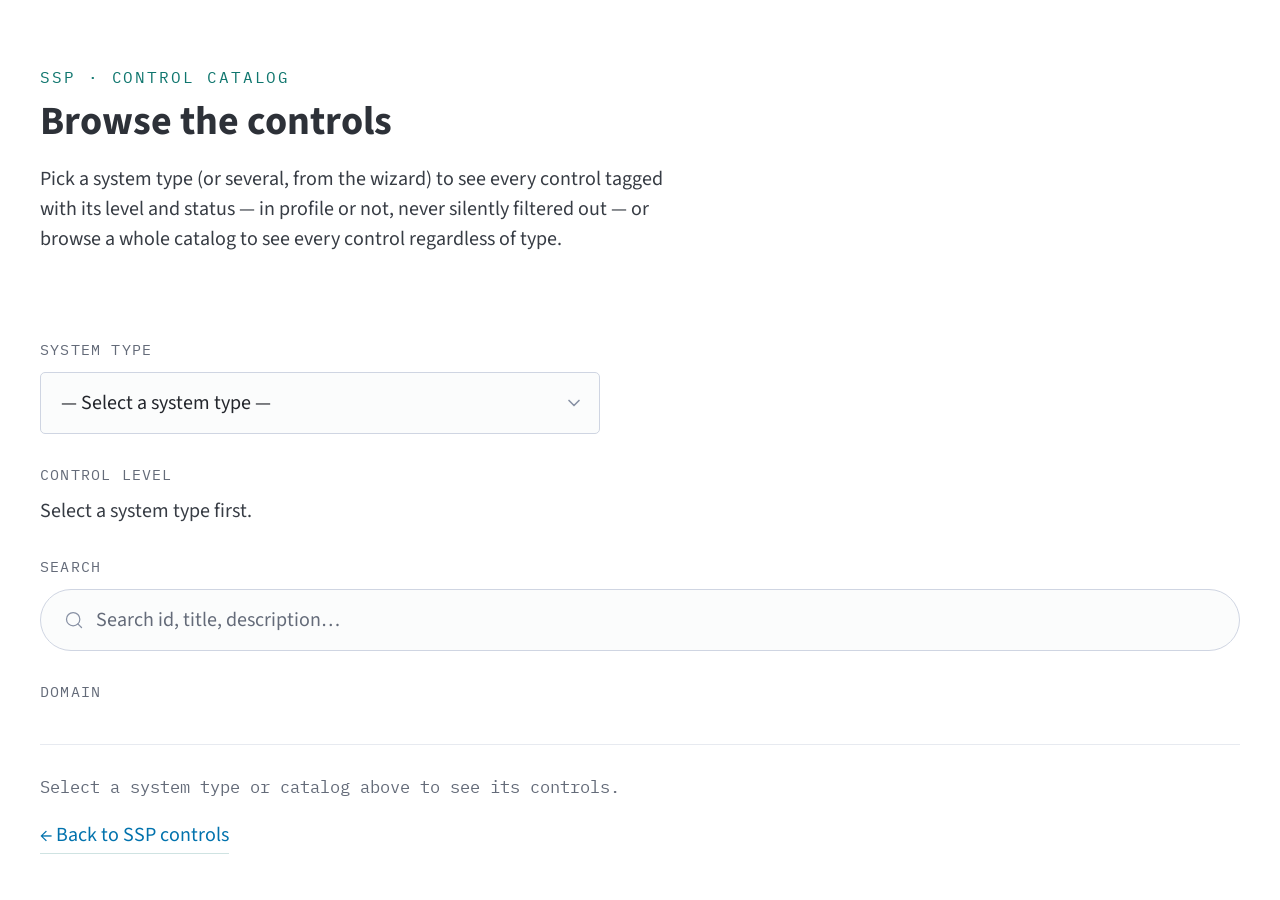
==== commit e7ef7a1c: "implement ADR-001 steps 1-2 and ADR-002: tick-all-that-apply wizard, status+reason rendering, guidan" ====
--- a/docs/controls/index.html
+++ b/docs/controls/index.html
@@ -18,7 +18,8 @@
     <span class="eyebrow">SSP &middot; Control Catalog</span>
     <h1>Browse the controls</h1>
     <p>
-      Pick a system type to see the controls that apply to it and at which level, or browse a whole
+      Pick a system type (or several, from the wizard) to see every control tagged with its level
+      and status &mdash; in profile or not, never silently filtered out &mdash; or browse a whole
       catalog to see every control regardless of type.
     </p>
   </section>
--- a/docs/assets/css/style.css
+++ b/docs/assets/css/style.css
@@ -273,6 +273,15 @@
   opacity: 0.35;
 }
 
+/* Status chip (ADR-001 step 2): "not in profile" is informational, not disabled — full
+   opacity, own dashed-outline treatment, distinct from the disabled/is-unavailable look
+   used on filter checkboxes for options that can't be picked at all. */
+.level-chip.status-chip {
+  background: none;
+  color: var(--pico-muted-color);
+  border: 1.5px dashed var(--pico-muted-border-color);
+}
+
 /* --- Domain tags: read-only badge (control cards, profile-page domain
    rows). Colored via a per-domain custom property set inline by whatever
    renders it (--tag-color), never the sole signal - code text always sits
@@ -467,6 +476,27 @@
   font-size: 0.9rem;
 }
 
+/* Risk/Rationale gets its own line and a labelled lead-in (ADR-002 handover item 5) —
+   same body copy weight as .control-guidance, distinguished by the bold inline label
+   rather than by color alone. */
+.control-card .control-risk {
+  color: var(--pico-muted-color);
+  font-size: 0.9rem;
+}
+
+.control-card .control-risk strong {
+  color: var(--pico-color);
+}
+
+/* Reason line shown on a control outside the computed baseline (ADR-001 step 2) — sits
+   first in the expanded body, so "why this doesn't apply" is the first thing read. */
+.control-card .control-status-reason {
+  font-family: var(--brief-mono);
+  font-size: 0.8rem;
+  font-style: italic;
+  color: var(--pico-muted-color);
+}
+
 .control-card table {
   font-size: 0.85rem;
 }
@@ -478,47 +508,57 @@
   padding: 2rem 0;
 }
 
-/* --- Decision-helper wizard --- */
-.wizard-progress {
-  display: block;
-  font-family: var(--brief-mono);
-  font-size: 0.75rem;
-  letter-spacing: 0.08em;
-  text-transform: uppercase;
-  color: var(--brief-accent);
-  margin-bottom: 0.75rem;
-}
-
-.wizard-options {
-  display: flex;
-  flex-direction: column;
-  gap: 0.6rem;
+/* --- Decision-helper wizard: tick-all-that-apply (ADR-001 step 1) --- */
+#wizard-app fieldset {
+  border: none;
   padding: 0;
-  margin: 1.25rem 0;
-  list-style: none;
-}
-
-.wizard-option {
-  display: block;
-  width: 100%;
-  text-align: left;
-  border: 1px solid var(--pico-muted-border-color);
+  margin: 0 0 1.5rem;
+}
+
+#wizard-app legend {
+  font-weight: 600;
+  padding: 0 0 0.5rem;
+}
+
+/* Shared with .level-check/.domain-check's row treatment (hover, disabled dimming) so
+   radio and checkbox choices in the wizard read consistently with the controls-browser
+   filters — selection state is always the native checked/unchecked control, never color
+   alone (docs/CLAUDE.md WCAG 1.4.1 rule). */
+.choice-option {
+  display: flex;
+  align-items: baseline;
+  gap: 0.5rem;
+  padding: 0.4rem;
+  border-radius: var(--pico-border-radius);
+  cursor: pointer;
+}
+
+.choice-option:hover {
+  background: var(--pico-muted-border-color);
+}
+
+.choice-option input {
+  margin: 0;
+  flex-shrink: 0;
+  align-self: center;
+}
+
+.choice-hint {
+  font-size: 0.8rem;
+  color: var(--pico-muted-color);
+}
+
+.wizard-result-box {
+  border-top: 1px solid var(--pico-muted-border-color);
+  padding-top: 1.25rem;
+  margin-top: 0.5rem;
+}
+
+.wizard-conflict {
+  border: 1.5px solid var(--brief-accent);
   border-radius: var(--pico-border-radius);
   padding: 0.85rem 1rem;
-  background: none;
-  color: inherit;
-  font-size: 1rem;
-  cursor: pointer;
-}
-
-.wizard-option:hover {
-  border-color: var(--brief-accent);
-}
-
-.wizard-option:focus-visible {
-  outline: 0;
-  box-shadow: 0 0 0 var(--pico-outline-width, 0.2rem) var(--pico-primary-focus);
-  border-color: var(--brief-accent);
+  font-size: 0.9rem;
 }
 
 .wizard-nav {
@@ -526,6 +566,7 @@
   justify-content: space-between;
   font-family: var(--brief-mono);
   font-size: 0.85rem;
+  margin-top: 1.5rem;
 }
 
 .wizard-result .nav-card {
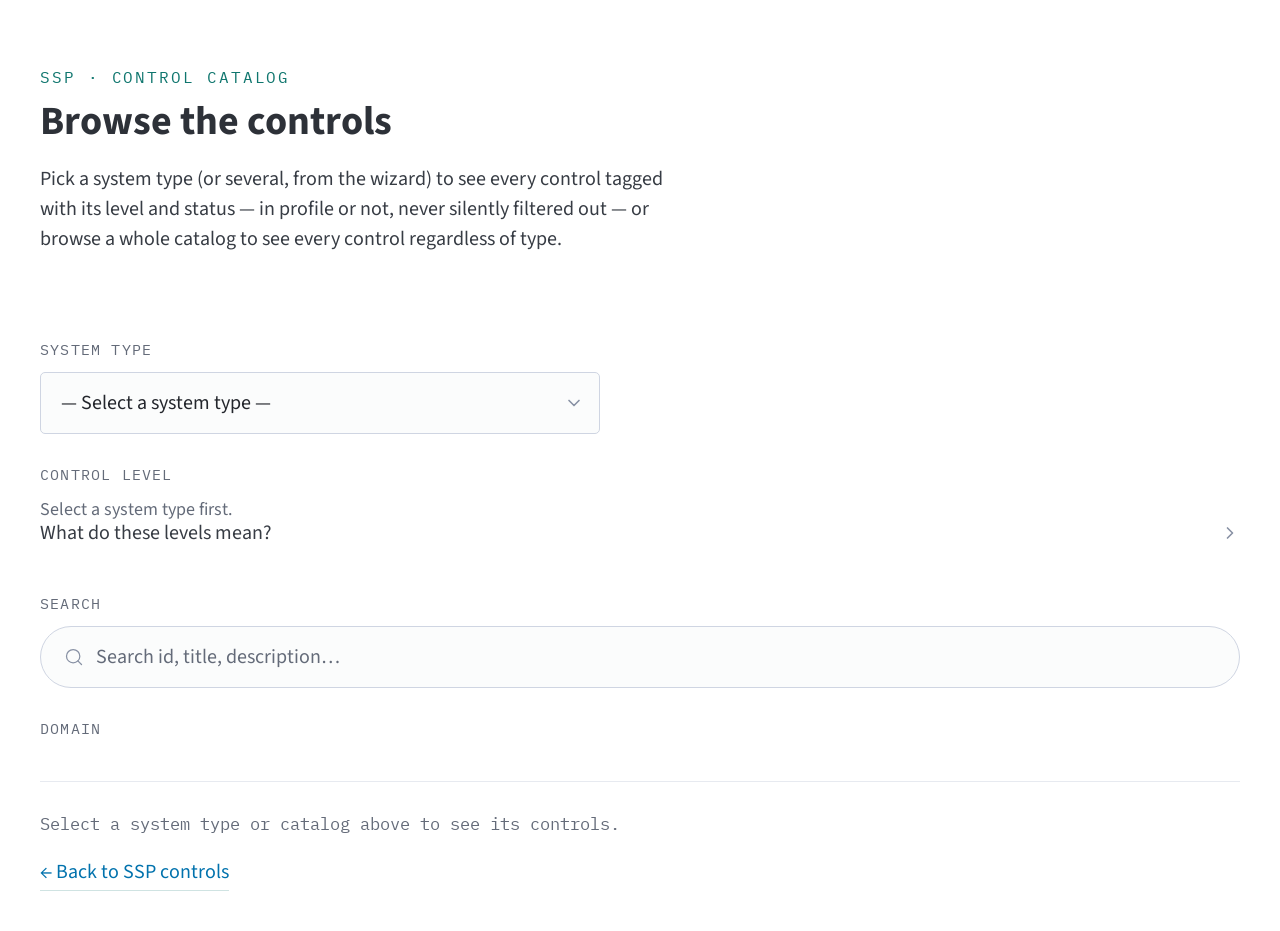
==== commit b769450a: "BUG FIX F-014 addressed issue in scrape.py and promote.py where it introduced boilerplate lines and " ====
--- a/docs/controls/index.html
+++ b/docs/controls/index.html
@@ -35,6 +35,7 @@
     <fieldset>
       <legend>Control level</legend>
       <div id="level-filter" class="check-list"></div>
+      <div id="level-legend"></div>
     </fieldset>
 
     <fieldset>
--- a/docs/assets/css/style.css
+++ b/docs/assets/css/style.css
@@ -471,7 +471,9 @@
   margin-bottom: 0.75rem;
 }
 
-.control-card .control-guidance {
+/* Unscoped from .control-card (2026-09-03, F-003): reused outside control cards too —
+   the wizard's composed-baseline/selectionGuidance notes and the /controls/ level legend. */
+.control-guidance {
   color: var(--pico-muted-color);
   font-size: 0.9rem;
 }
